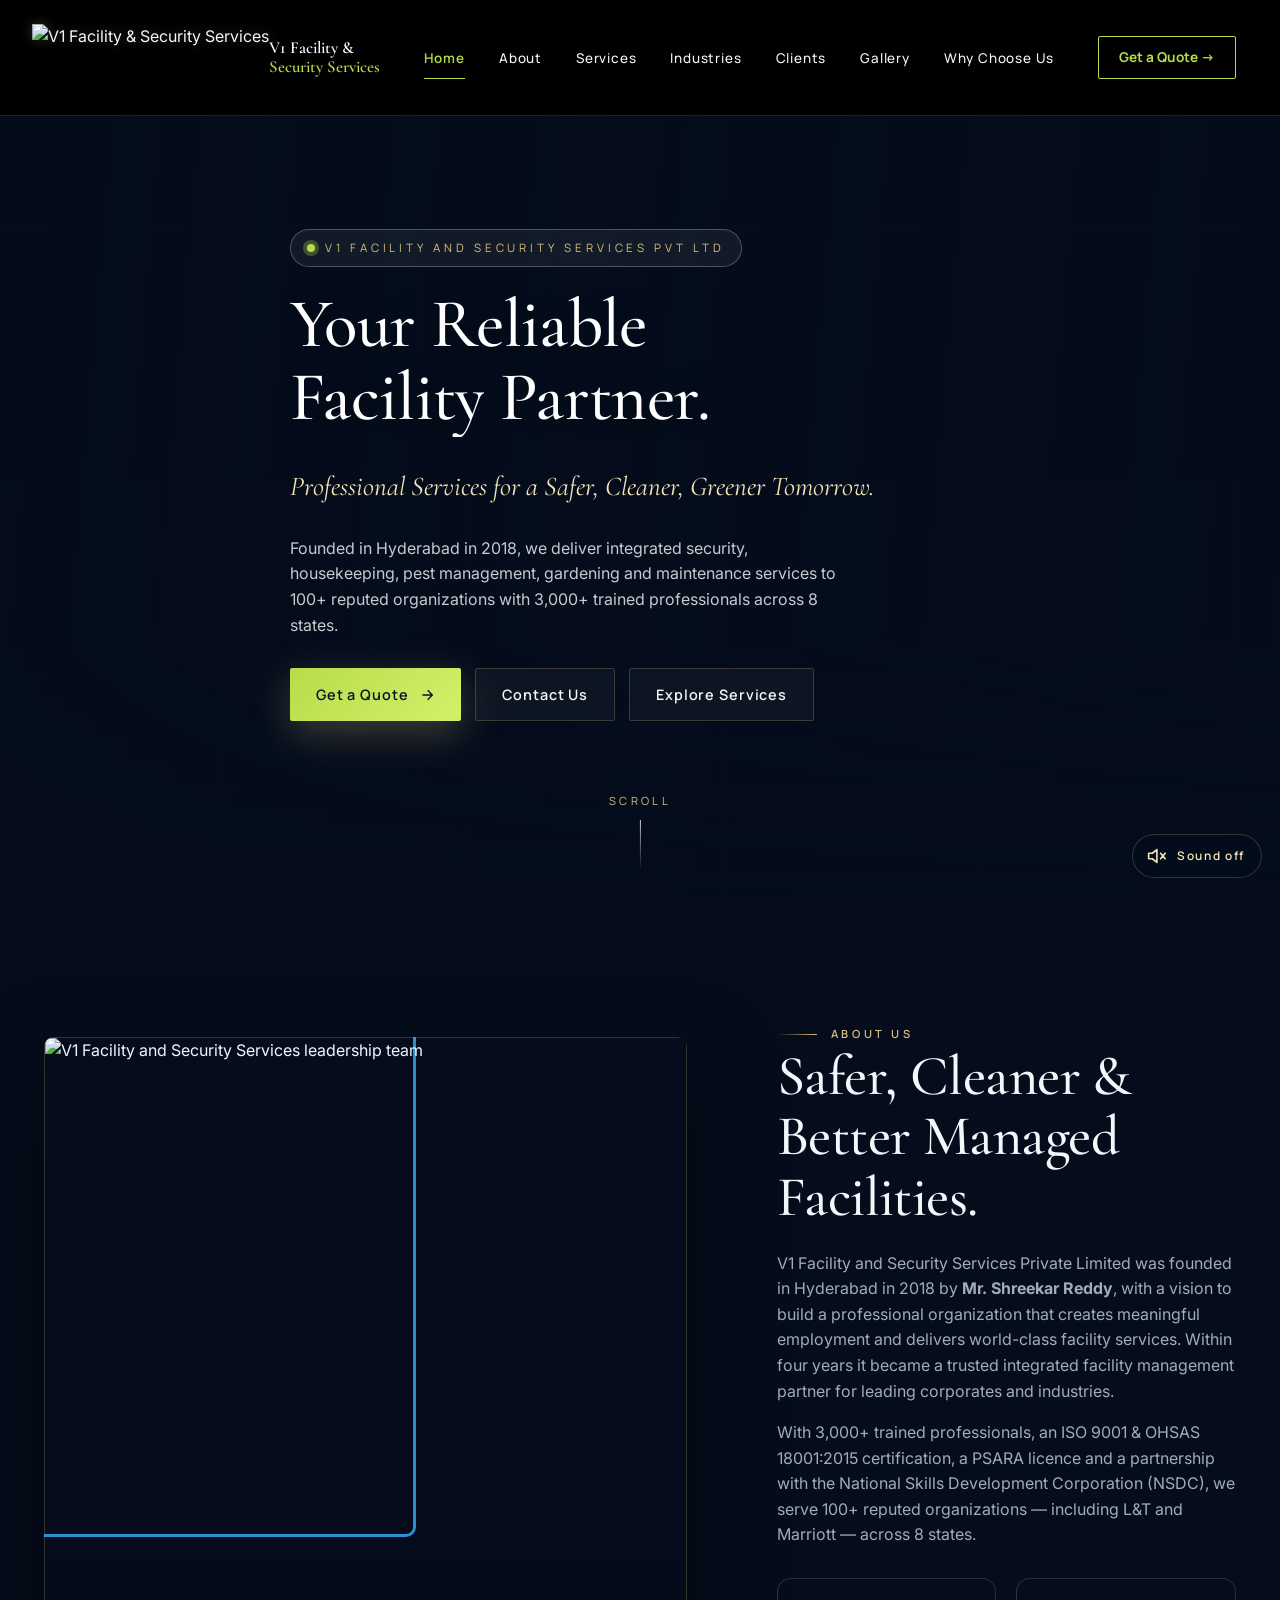
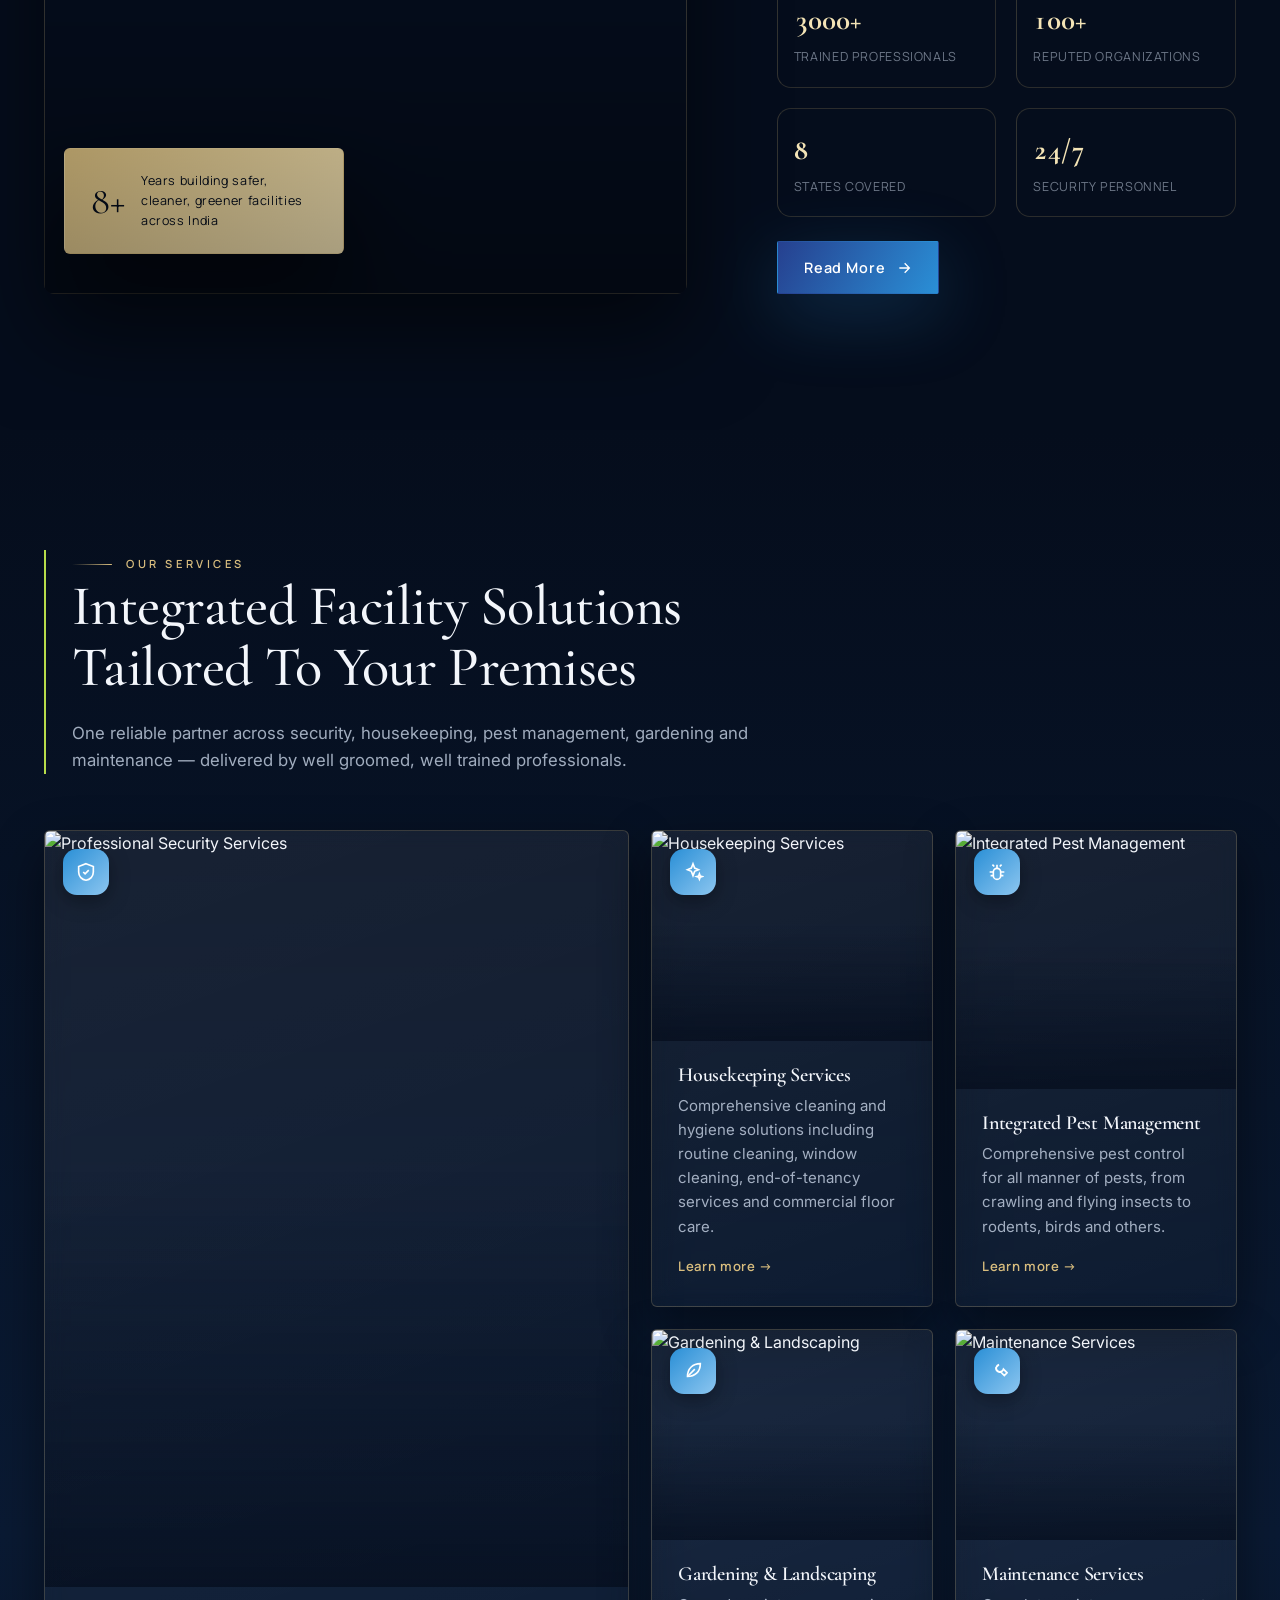
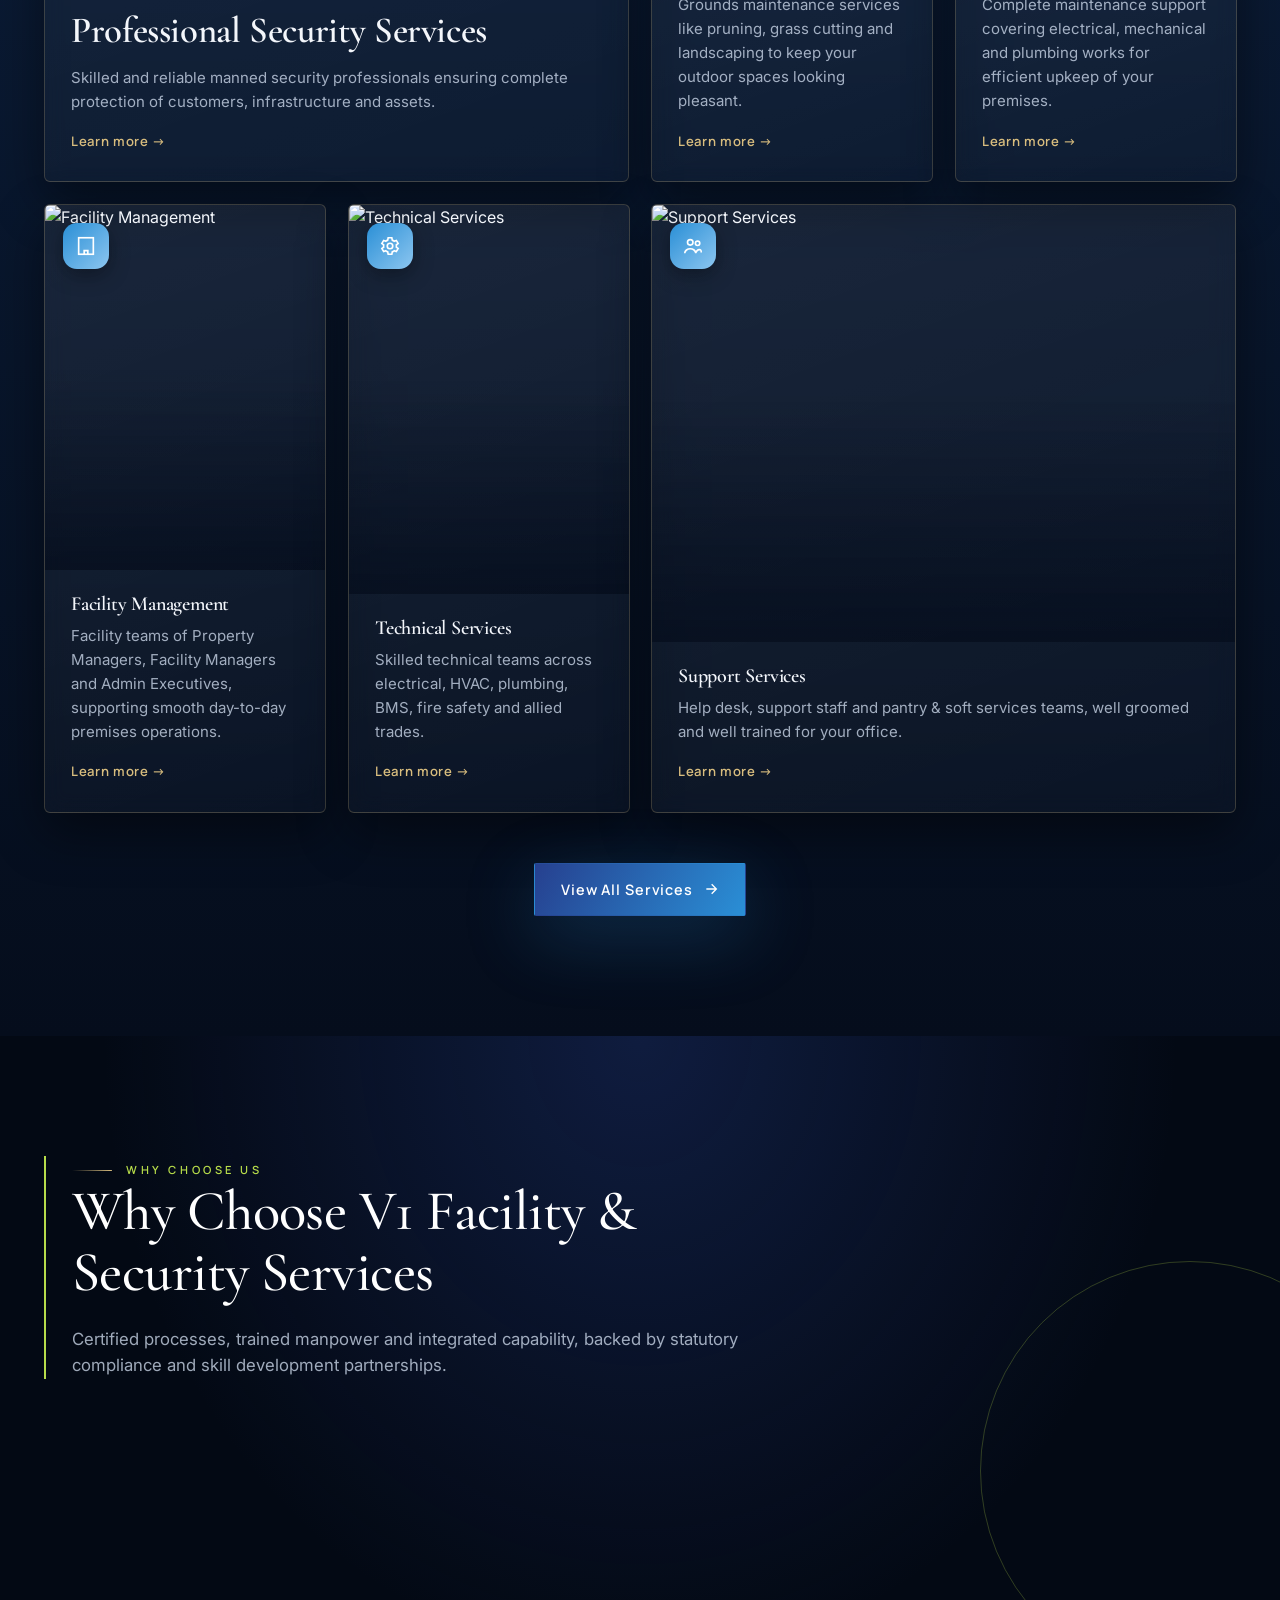
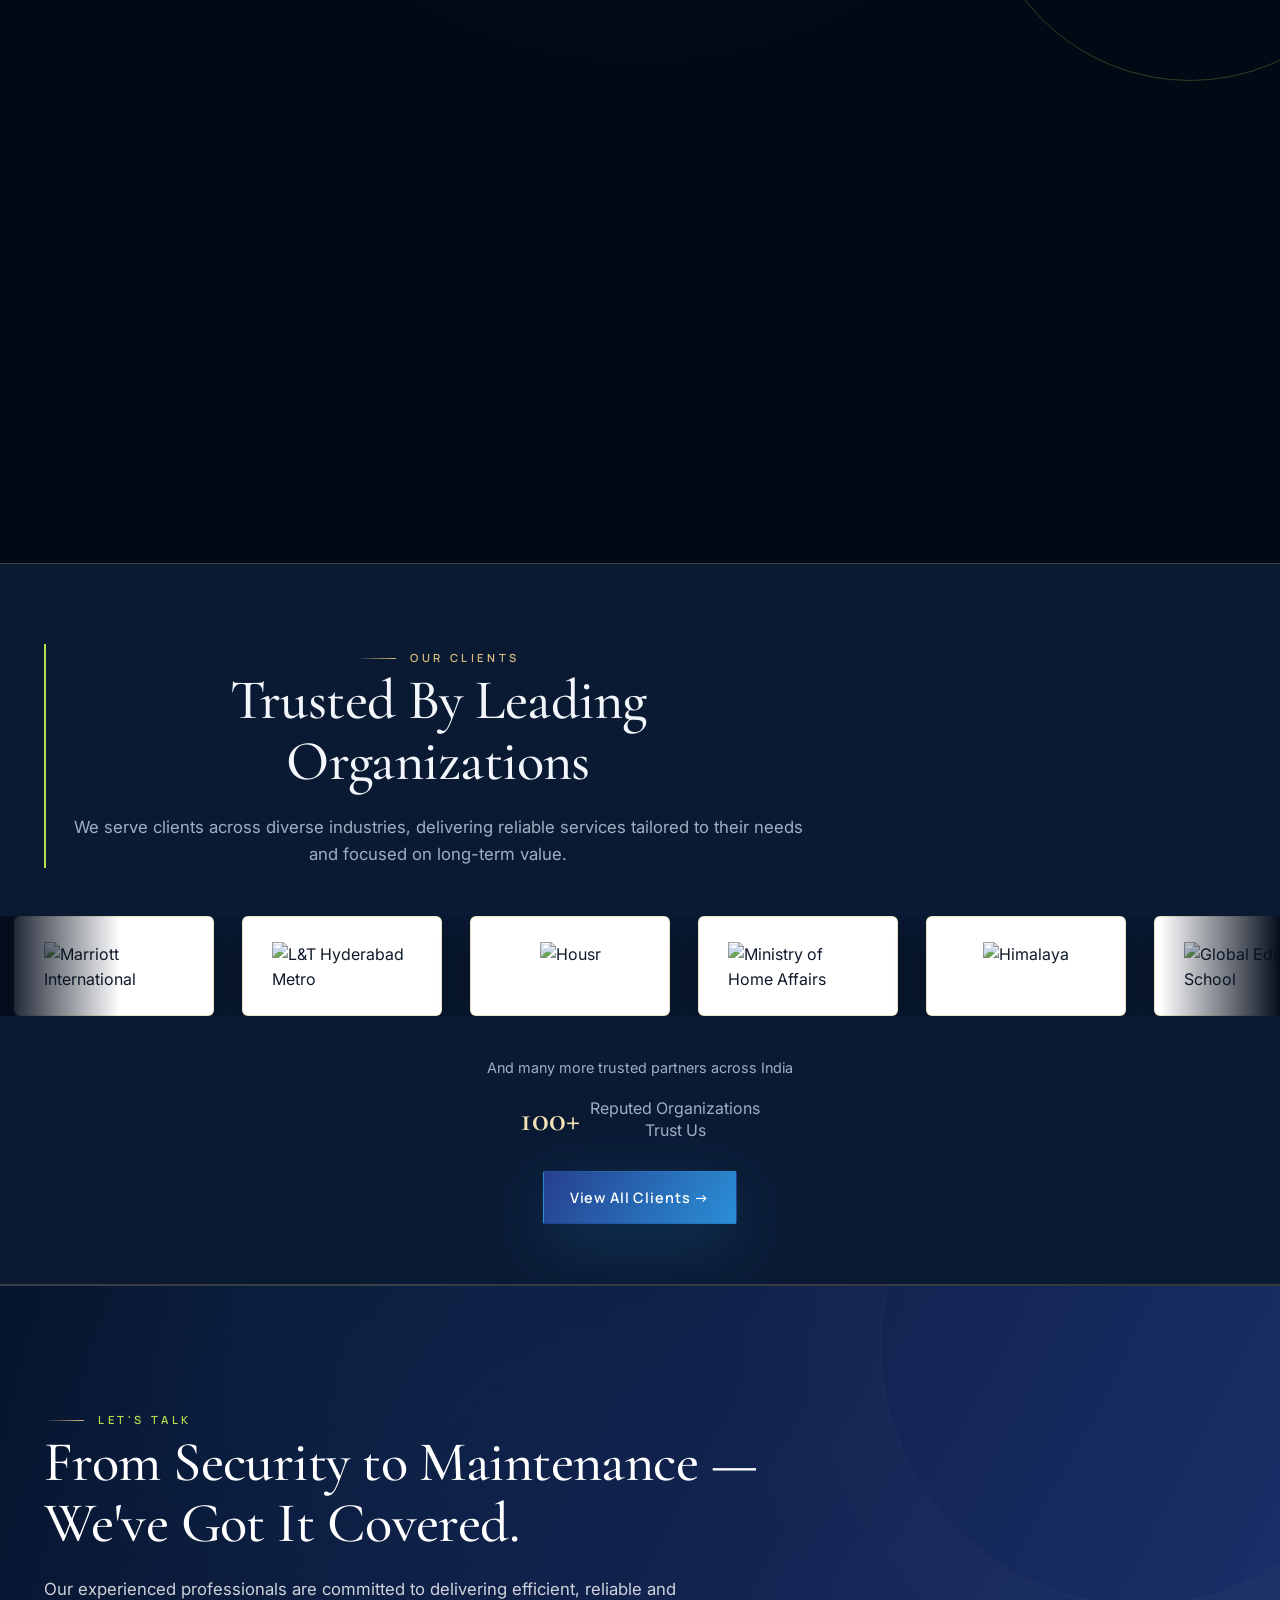
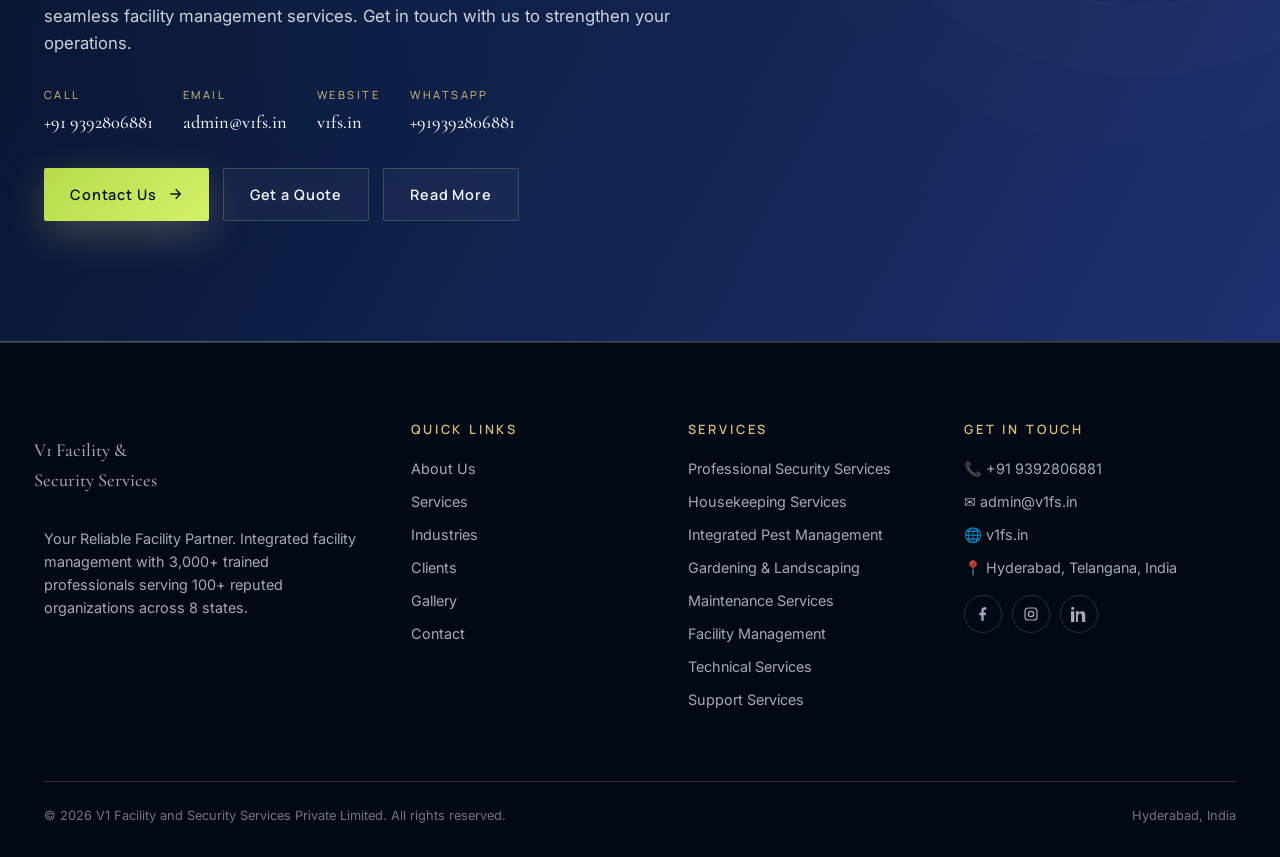
==== index.html @ d5bc493b "First commit" ====
<!DOCTYPE html>
<html lang="en">
<head>
<meta charset="UTF-8" />
<meta name="viewport" content="width=device-width, initial-scale=1" />
<title>V1 Facility and Security Services Pvt Ltd — Your Reliable Facility Partner</title>
<meta name="description" content="Integrated security, housekeeping, pest management, gardening and maintenance services. PSARA licensed, ISO 9001 certified. 3,000+ trained professionals, 100+ reputed organizations across 8 states." />
<link rel="icon" href="https://res.cloudinary.com/dsn3p1co7/image/upload/v1792944021/v1_logo_vxsyja.png" />
<link rel="preconnect" href="https://fonts.googleapis.com" />
<link rel="preconnect" href="https://fonts.gstatic.com" crossorigin />
<link href="https://fonts.googleapis.com/css2?family=Cormorant+Garamond:ital,wght@0,400;0,500;0,600;1,400;1,500&family=Inter:wght@300;400;500;600;700&family=Manrope:wght@400;500;600&display=swap" rel="stylesheet" />
<link rel="stylesheet" href="style.css" />
</head>
<body data-page="home">

<div class="loader"><div class="ring"></div></div>

<div id="nav-mount"></div>

<!-- ====================== HERO ====================== -->
<section class="hero">
  <div class="hero__media">
  <img 
    src="https://res.cloudinary.com/dsn3p1co7/image/upload/v1792941999/2acad3e4-0859-41d0-b122-319763dac97c_et6v8o.png" 
    alt="V1 Facility and Security Services — professional security, housekeeping and maintenance teams"
    class="hero-bg-image"
  />
</div>
  <div class="container hero__content">
    <span class="hero__eyebrow reveal">V1 Facility and Security Services Pvt Ltd</span>
    <h1 class="reveal" data-delay="1">Your Reliable<br/>Facility Partner.</h1>
    <p class="hero__sub reveal" data-delay="2">Professional Services for a Safer, Cleaner, Greener Tomorrow.</p>
    <p class="hero__desc reveal" data-delay="3">Founded in Hyderabad in 2018, we deliver integrated security, housekeeping, pest management, gardening and maintenance services to 100+ reputed organizations with 3,000+ trained professionals across 8 states.</p>
    <div class="hero__cta reveal" data-delay="4">
      <a href="contact-us.html" class="btn btn--primary">Get a Quote <svg viewBox="0 0 24 24" fill="none" stroke="currentColor" stroke-width="2"><path d="M5 12h14M13 5l7 7-7 7"/></svg></a>
      <a href="contact-us.html" class="btn btn--ghost">Contact Us</a>
      <a href="services.html" class="btn btn--ghost">Explore Services</a>
    </div>
  </div>
  <div class="hero__scroll">Scroll</div>
</section>

<!-- ====================== ABOUT PREVIEW ====================== -->
<section class="section">
  <div class="container split">
    <div class="split__media reveal-left">
      <img src="https://res.cloudinary.com/dsn3p1co7/image/upload/v1793263447/Glossy_Facility_Services_Shield_Emblem_jjakxn.png" alt="V1 Facility and Security Services leadership team" />
      <div class="split__badge">
        <div class="num">8+</div>
        <div class="lbl">Years building safer, cleaner, greener facilities across India</div>
      </div>
    </div>
    <div class="reveal-right">
      <span class="eyebrow">About Us</span>
      <h2>Safer, Cleaner &amp; Better Managed Facilities.</h2>
      <p>V1 Facility and Security Services Private Limited was founded in Hyderabad in 2018 by <strong>Mr. Shreekar Reddy</strong>, with a vision to build a professional organization that creates meaningful employment and delivers world-class facility services. Within four years it became a trusted integrated facility management partner for leading corporates and industries.</p>
      <p>With 3,000+ trained professionals, an ISO 9001 &amp; OHSAS 18001:2015 certification, a PSARA licence and a partnership with the National Skills Development Corporation (NSDC), we serve 100+ reputed organizations — including L&amp;T and Marriott — across 8 states.</p>
      <div class="mini-stats">
        <div><strong>3000+</strong><span>Trained Professionals</span></div>
        <div><strong>100+</strong><span>Reputed Organizations</span></div>
        <div><strong>8</strong><span>States Covered</span></div>
        <div><strong>24/7</strong><span>Security Personnel</span></div>
      </div>
      <p style="margin-top:24px"><a href="about-us.html" class="btn btn--dark">Read More <svg viewBox="0 0 24 24" fill="none" stroke="currentColor" stroke-width="2"><path d="M5 12h14M13 5l7 7-7 7"/></svg></a></p>
    </div>
  </div>
</section>

<!-- ====================== SERVICES PREVIEW ====================== -->
<section class="section section--soft">
  <div class="container">
    <div class="section__head reveal">
      <span class="eyebrow">Our Services</span>
      <h2>Integrated Facility Solutions Tailored To Your Premises</h2>
      <p>One reliable partner across security, housekeeping, pest management, gardening and maintenance — delivered by well groomed, well trained professionals.</p>
    </div>
    <div class="grid grid--4" id="services-grid"></div>
    <div style="text-align:center; margin-top:50px">
      <a href="services.html" class="btn btn--dark">View All Services <svg viewBox="0 0 24 24" fill="none" stroke="currentColor" stroke-width="2"><path d="M5 12h14M13 5l7 7-7 7"/></svg></a>
    </div>
  </div>
</section>

<!-- ====================== WHY CHOOSE US ====================== -->
<section class="section section--dark">
  <div class="container">
    <div class="section__head reveal">
      <span class="eyebrow">Why Choose Us</span>
      <h2>Why Choose V1 Facility &amp; Security Services</h2>
      <p>Certified processes, trained manpower and integrated capability, backed by statutory compliance and skill development partnerships.</p>
    </div>
    <div class="grid grid--4" id="why-grid"></div>
  </div>
</section>


<!-- ====================== CLIENTS MARQUEE — LOGO FLOW ====================== -->
<section class="logo-marquee-section">
  <div class="container">
    <div class="section__head reveal">
      <span class="eyebrow">Our Clients</span>
      <h2>Trusted By Leading Organizations</h2>
      <p>We serve clients across diverse industries, delivering reliable services tailored to their needs and focused on long-term value.</p>
    </div>
  </div>

  <!-- Row 1: Logo cards -->
  <div class="logo-track-wrap" style="margin-bottom:0;">
    <div class="logo-track" id="logo-row-1"></div>
  </div>

  

  <div class="container">
    <div class="client-count-badge reveal" style="flex-direction:column; gap:4px; margin-top:40px;">
      <p style="font-size:0.9rem; color:#999; margin:0;">And many more trusted partners across India</p>
      <div style="display:flex; align-items:center; gap:10px; justify-content:center; margin-top:8px;">
        <span class="num" style="font-family:var(--serif); font-size:2.2rem; font-weight:600; color:var(--ink);">100+</span>
        <p style="font-size:1rem; color:#555; margin:0; line-height:1.4;">Reputed Organizations<br/>Trust Us</p>
      </div>
      <a href="clients.html" class="btn btn--dark" style="margin-top:20px;">View All Clients →</a>
    </div>
  </div>
</section>

<!-- ====================== BLOG PREVIEW ====================== -->


<!-- ====================== CONTACT BAND ====================== -->
<section class="cta-band">
  <div class="container">
    <span class="eyebrow reveal">Let's Talk</span>
    <h2 class="reveal">From Security to Maintenance — We've Got It Covered.</h2>
    <p class="reveal">Our experienced professionals are committed to delivering efficient, reliable and seamless facility management services. Get in touch with us to strengthen your operations.</p>
    <div class="cta-info reveal">
      <div><span>Call</span><strong id="cta_phone"></strong></div>
      <div><span>Email</span><strong id="cta_email"></strong></div>
      <div><span>Website</span><strong id="cta_web"></strong></div>
      <div><span>WhatsApp</span><strong id="cta_wa"></strong></div>
    </div>
    <div class="hero__cta reveal">
      <a href="contact-us.html" class="btn btn--primary">Contact Us <svg viewBox="0 0 24 24" fill="none" stroke="currentColor" stroke-width="2"><path d="M5 12h14M13 5l7 7-7 7"/></svg></a>
      <a href="contact-us.html" class="btn btn--ghost">Get a Quote</a>
      <a href="about-us.html" class="btn btn--ghost">Read More</a>
    </div>
  </div>
</section>

<!-- ====================== FOOTER ====================== -->
<div id="footer-mount"></div>


<button class="to-top" aria-label="Back to top">
  <svg viewBox="0 0 24 24" fill="none" stroke="currentColor" stroke-width="2"><path d="M12 19V5M5 12l7-7 7 7"/></svg>
</button>

<script src="data.js"></script>
<script src="partials.js"></script>
<script src="script.js"></script>
</body>
</html>
---- style.css ----
/* =============================================================
   V1 FACILITY AND SECURITY SERVICES — Premium Stylesheet
   ============================================================= */

:root{
  --bg:           #ffffff;
  --bg-soft:      #f3f8fc;
  --bg-dark:      #071a33;
  --ink:          #0b1b33;
  --ink-soft:     #45566f;
  --muted:        #7d8ca3;
  --line:         #dfe9f2;
  --silver:       #c9d2e0;
  --blue:         #2a8fd6;
  --blue-soft:    #e6f3fb;
  --blue-deep:    #26408f;
  --accent:       #b7dc4a;
  --white:        #ffffff;
  --black:        #04101f;
  --shadow-sm:    0 4px 14px rgba(11,27,51,.06);
  --shadow-md:    0 14px 40px rgba(11,27,51,.10);
  --shadow-lg:    0 30px 80px rgba(11,27,51,.18);
  --radius:       18px;
  --radius-sm:    12px;
  --radius-lg:    28px;
  --container:    1240px;
  --serif:        "Cormorant Garamond", "Playfair Display", Georgia, serif;
  --sans:         "Inter", "Helvetica Neue", Arial, sans-serif;
  --ui:           "Manrope", "Inter", "Helvetica Neue", Arial, sans-serif;
  --lime-deep:    #86ab1c;
  --ease:         cubic-bezier(.2,.7,.2,1);
}

*,*::before,*::after{ box-sizing:border-box; }
html{ scroll-behavior:smooth; -webkit-text-size-adjust:100%; }
body{
  margin:0; background:var(--bg); color:var(--ink);
  font-family:var(--sans); font-size:16px; line-height:1.6;
  -webkit-font-smoothing:antialiased; overflow-x:hidden;
}
img{ max-width:100%; display:block; }
a{ color:inherit; text-decoration:none; }
button{ font-family:inherit; cursor:pointer; }

h1,h2,h3,h4{ font-family:var(--serif); font-weight:500; letter-spacing:-.02em; color:var(--ink); margin:0 0 .4em; line-height:1.1; }
h1{ font-size:clamp(2.4rem, 5.5vw, 4.6rem); }
h2{ font-size:clamp(1.9rem, 3.6vw, 3rem); }
h3{ font-size:clamp(1.2rem, 1.8vw, 1.5rem); }
p{ margin:0 0 1em; color:var(--ink-soft); }
.container{ width:100%; max-width:var(--container); margin:0 auto; padding:0 24px; }

.eyebrow{
  display:inline-block; font-size:.72rem; font-weight:600;
  letter-spacing:.28em; text-transform:uppercase;
  color:var(--blue-deep); padding:.45rem .9rem;
  background:var(--blue-soft); border-radius:999px;
}

/* ===== Loader ===== */
.loader{
  position:fixed; inset:0; background:var(--bg-dark);
  display:flex; align-items:center; justify-content:center;
  z-index:9999; transition:opacity .6s ease, visibility .6s ease;
}
.loader.is-hidden{ opacity:0; visibility:hidden; }
.loader .ring{
  width:54px; height:54px; border:2px solid rgba(255,255,255,.15);
  border-top-color:var(--accent); border-radius:50%;
  animation:spin 1s linear infinite;
}
@keyframes spin{ to{ transform:rotate(360deg); } }

/* ===== Navbar ===== */
/* ===== Navbar ===== */
.nav{
  position:fixed;
  top:0;
  left:0;
  right:0;
  z-index:80;
  transition:background .35s var(--ease), box-shadow .35s var(--ease), padding .35s var(--ease);
  padding:18px 0;
}

.nav__inner{
  display:flex;
  align-items:center;
  justify-content:space-between;
  gap:24px;
}

.nav__logo{
  display:flex;
  align-items:center;
  gap:12px;
}

.nav__logo img{
  height:85px;
  width:auto;
  filter:drop-shadow(0 4px 14px rgba(0,0,0,.25));
}

.nav__logo span{
  font-family:var(--serif);
  font-size:1.05rem;
  font-weight:500;
  line-height:1.1;
  color:var(--white);
  transition:color .3s;
}

.nav__logo small{
  display:block;
  font-family:var(--serif);
  font-size:1.05rem;
  font-weight:500;
  line-height:1.1;
  color:#000;
  margin-top:0;
  letter-spacing:0;
  text-transform:none;
  transition:color .3s;
}
.nav__links{
  display:flex;
  gap:34px;
  list-style:none;
  margin:0;
  padding:0;
}


.nav__links a{ font-size:.92rem; font-weight:500; color:rgba(255,255,255,.9); position:relative; padding:6px 0; transition:color .3s; }
.nav__links a::after{ content:""; position:absolute; left:0; right:0; bottom:-2px; height:1px; background:currentColor; transform:scaleX(0); transform-origin:right; transition:transform .35s var(--ease); }
.nav__links a:hover::after, .nav__links a.is-active::after{ transform:scaleX(1); transform-origin:left; }
.nav__cta{ display:inline-flex; align-items:center; gap:8px; padding:10px 20px; border-radius:999px; background:var(--white); color:var(--ink); font-weight:600; font-size:.85rem; transition:transform .3s var(--ease), box-shadow .3s var(--ease); }
.nav__cta:hover{ transform:translateY(-2px); box-shadow:var(--shadow-md); }
.nav__burger{ display:none; width:42px; height:42px; border:1px solid rgba(255,255,255,.3); border-radius:10px; background:transparent; align-items:center; justify-content:center; }
.nav__burger span{ display:block; width:18px; height:1.5px; background:#fff; position:relative; }
.nav__burger span::before,.nav__burger span::after{ content:""; position:absolute; left:0; right:0; height:1.5px; background:#fff; }
.nav__burger span::before{ top:-6px; } .nav__burger span::after{ top:6px; }

.nav.is-solid{ background:rgba(255,255,255,.85); backdrop-filter:saturate(180%) blur(18px); box-shadow:0 1px 0 var(--line); padding:12px 0; }
.nav.is-solid .nav__logo span,
.nav.is-solid .nav__links a{ color:var(--ink); }
.nav.is-solid .nav__logo small{
  color:#000;
}
.nav.is-solid .nav__cta{ background:var(--ink); color:var(--white); }
.nav.is-solid .nav__burger{ border-color:var(--line); }
.nav.is-solid .nav__burger span,
.nav.is-solid .nav__burger span::before,
.nav.is-solid .nav__burger span::after{ background:var(--ink); }
/* Force solid look on inner pages */
.nav--inner{ background:rgba(255,255,255,.92); backdrop-filter:saturate(180%) blur(18px); box-shadow:0 1px 0 var(--line); padding:14px 0; }
.nav--inner .nav__logo span{ color:var(--ink); }
.nav--inner .nav__logo small{
  color:#000;
}
.nav--inner .nav__links a{ color:var(--ink); }
.nav--inner .nav__cta{ background:var(--ink); color:var(--white); }

/* ===== Hero ===== */
.hero{ position:relative; min-height:100vh; color:#fff; overflow:hidden; display:flex; align-items:center; }
.hero__media{ position:absolute; inset:0; z-index:0; }
.hero__media video,.hero__media img{ width:100%; height:100%; object-fit:cover; }
.hero__media::after{
  content:"";
  position:absolute;
  inset:0;
  background:
    linear-gradient(
      180deg,
      rgba(4,16,36,.45) 0%,
      rgba(4,16,36,.25) 35%,
      rgba(4,16,36,.75) 100%
    );
}
.hero__content{ position:relative; z-index:2; padding:160px 0 120px; max-width:920px; }
.hero__eyebrow{ display:inline-flex; align-items:center; gap:10px; padding:.55rem 1rem; border:1px solid rgba(255,255,255,.25); border-radius:999px; font-size:.7rem; letter-spacing:.28em; text-transform:uppercase; backdrop-filter:blur(6px); background:rgba(255,255,255,.06); }
.hero__eyebrow::before{ content:""; width:8px; height:8px; border-radius:50%; background:var(--accent); box-shadow:0 0 0 4px rgba(183,220,74,.28); }
.hero h1{ color:#fff; margin-top:24px; font-size:clamp(2.6rem, 6vw, 5.2rem); }
.hero__sub{ font-family:var(--serif); font-style:italic; font-size:clamp(1.05rem,1.6vw,1.35rem); color:rgba(255,255,255,.85); max-width:680px; }
.hero__desc{ max-width:620px; color:rgba(255,255,255,.78); }
.hero__cta{ display:flex; gap:14px; flex-wrap:wrap; margin-top:30px; }
.hero__scroll{ position:absolute; left:50%; bottom:30px; transform:translateX(-50%); z-index:3; color:rgba(255,255,255,.75); font-size:.7rem; letter-spacing:.3em; text-transform:uppercase; display:flex; flex-direction:column; align-items:center; gap:10px; }
.hero__scroll::after{ content:""; width:1px; height:50px; background:linear-gradient(180deg, rgba(255,255,255,.8), transparent); animation:scrollDown 2s var(--ease) infinite; }
@keyframes scrollDown{ 0%{ transform:scaleY(0); transform-origin:top;} 50%{ transform:scaleY(1); transform-origin:top;} 51%{ transform-origin:bottom;} 100%{ transform:scaleY(0); transform-origin:bottom;} }

/* ===== Buttons ===== */
.btn{ display:inline-flex; align-items:center; gap:10px; padding:14px 26px; border-radius:999px; font-weight:600; font-size:.9rem; border:1px solid transparent; transition:transform .3s var(--ease), background .3s, color .3s, box-shadow .3s; }
.btn svg{ width:16px; height:16px; transition:transform .3s var(--ease); }
.btn:hover svg{ transform:translateX(4px); }
.btn--primary{ background:var(--white); color:var(--ink); }
.btn--primary:hover{ transform:translateY(-2px); box-shadow:var(--shadow-md); }
.btn--ghost{ background:rgba(255,255,255,.08); border-color:rgba(255,255,255,.4); color:#fff; backdrop-filter:blur(8px); }
.btn--ghost:hover{ background:rgba(255,255,255,.18); transform:translateY(-2px); }
.btn--dark{ background:var(--ink); color:var(--white); }
.btn--dark:hover{ background:var(--blue-deep); transform:translateY(-2px); }
.btn--outline{ border-color:var(--ink); color:var(--ink); }
.btn--outline:hover{ background:var(--ink); color:var(--white); }

/* ===== Section base ===== */
section{ position:relative; }
.section{ padding:120px 0; }
.section--tight{ padding:90px 0; }
.section--dark{ background:var(--bg-dark); color:rgba(255,255,255,.85); }
.section--dark h2,.section--dark h3{ color:#fff; }
.section--dark .eyebrow{ background:rgba(255,255,255,.08); color:var(--accent); }
.section--soft{ background:var(--bg-soft); }
.section__head{ max-width:760px; margin:0 auto 60px; text-align:center; }
.section__head--left{ text-align:left; margin-left:0; }
.section__head p{ font-size:1.05rem; }

/* ===== About preview (split) ===== */
.split{ display:grid; grid-template-columns:1fr 1.05fr; gap:80px; align-items:center; }
.split__media{ position:relative; aspect-ratio:4/5; border-radius:var(--radius-lg); overflow:hidden; box-shadow:var(--shadow-lg); }
.split__media img{ width:100%; height:100%; object-fit:cover; transition:transform 1.4s var(--ease); }
.split__media:hover img{ transform:scale(1.05); }
.split__media::after{ content:""; position:absolute; inset:0; background:linear-gradient(180deg, transparent 60%, rgba(0,0,0,.35)); }
.split__badge{
  position:absolute; left: 20px; bottom:40px; background:#fff; padding:22px 26px; border-radius:18px;
  box-shadow:var(--shadow-lg); display:flex; align-items:center; gap:16px; max-width:280px;
}
.split__badge .num{ font-family:var(--serif); font-size:2.4rem; color:var(--blue-deep); line-height:1; }
.split__badge .lbl{ font-size:.78rem; color:var(--ink-soft); letter-spacing:.05em; }
.mini-stats{ display:grid; grid-template-columns:repeat(2,1fr); gap:20px; margin-top:30px; }
.mini-stats div{ padding:18px 20px; border:1px solid var(--line); border-radius:14px; }
.mini-stats strong{ display:block; font-family:var(--serif); font-size:1.8rem; color:var(--blue-deep); }
.mini-stats span{ font-size:.78rem; letter-spacing:.05em; color:var(--muted); text-transform:uppercase; }

/* ===== Service cards ===== */
.grid{ display:grid; gap:28px; }
.grid--4{ grid-template-columns:repeat(4,1fr); }
.grid--3{ grid-template-columns:repeat(3,1fr); }
.grid--2{ grid-template-columns:repeat(2,1fr); }

.svc-card{
  position:relative; border-radius:var(--radius); overflow:hidden; background:#fff;
  border:1px solid var(--line); transition:transform .5s var(--ease), box-shadow .5s var(--ease);
}
.svc-card__img{ position:relative; aspect-ratio:4/3; overflow:hidden; }
.svc-card__img img{ width:100%; height:100%; object-fit:cover; transition:transform 1s var(--ease); }
.svc-card:hover .svc-card__img img{ transform:scale(1.08); }
.svc-card__img::after{ content:""; position:absolute; inset:0; background:linear-gradient(180deg, transparent 50%, rgba(5,8,16,.7)); }
.svc-card__icon{
  position:absolute; top:18px; left:18px; width:46px; height:46px; border-radius:14px;
  background:rgba(255,255,255,.92); backdrop-filter:blur(6px); display:flex; align-items:center; justify-content:center;
  color:var(--blue-deep); box-shadow:var(--shadow-sm);
}
.svc-card__icon svg{ width:22px; height:22px; }
.svc-card__body{ padding:24px 26px 28px; }
.svc-card h3{ font-size:1.25rem; margin-bottom:.4em; }
.svc-card p{ font-size:.94rem; color:var(--ink-soft); margin:0 0 14px; }
.svc-card .arrow{ display:inline-flex; align-items:center; gap:8px; font-size:.82rem; font-weight:600; letter-spacing:.05em; color:var(--blue-deep); }
.svc-card:hover{ transform:translateY(-6px); box-shadow:var(--shadow-lg); }

/* ===== Why choose (glass cards on dark) ===== */
.wc-card{
  padding:30px 28px; border-radius:20px;
  background:linear-gradient(160deg, rgba(255,255,255,.08), rgba(255,255,255,.02));
  border:1px solid rgba(255,255,255,.10); backdrop-filter:blur(10px);
  transition:transform .4s var(--ease), background .4s;
}
.wc-card:hover{ transform:translateY(-6px); background:linear-gradient(160deg, rgba(255,255,255,.12), rgba(255,255,255,.04)); }
.wc-card .num{ font-family:var(--serif); font-size:2.6rem; color:#fff; line-height:1; }
.wc-card h3{ font-size:1.05rem; margin:14px 0 8px; color:#fff; font-family:var(--sans); font-weight:600; letter-spacing:-.01em; }
.wc-card p{ color:rgba(255,255,255,.65); font-size:.9rem; margin:0; }

/* ===== Clients marquee ===== */
.marquee{ overflow:hidden; mask-image:linear-gradient(90deg, transparent, #000 8%, #000 92%, transparent); }
.marquee__track{ display:flex; gap:80px; width:max-content; animation:marquee 45s linear infinite; }
.marquee__item{
  font-family:var(--serif); font-size:1.5rem; color:var(--ink); white-space:nowrap; padding:18px 30px;
  border:1px solid var(--line); border-radius:14px; background:#fff; opacity:.55; transition:opacity .4s, color .4s, border-color .4s;
}
.marquee__item:hover{ opacity:1; color:var(--blue-deep); border-color:var(--blue); }
@keyframes marquee{ to{ transform:translateX(-50%); } }
.marquee + .marquee{ margin-top:24px; }
.marquee--reverse .marquee__track{ animation-direction:reverse; animation-duration:55s; }

/* ===== Blog cards ===== */
.blog-card{ background:#fff; border:1px solid var(--line); border-radius:var(--radius); overflow:hidden; transition:transform .5s var(--ease), box-shadow .5s var(--ease); }
.blog-card__img{ aspect-ratio:16/10; overflow:hidden; }
.blog-card__img img{ width:100%; height:100%; object-fit:cover; transition:transform 1s var(--ease); }
.blog-card:hover{ transform:translateY(-6px); box-shadow:var(--shadow-lg); }
.blog-card:hover .blog-card__img img{ transform:scale(1.08); }
.blog-card__body{ padding:26px; }
.blog-card .date{ font-size:.72rem; letter-spacing:.2em; text-transform:uppercase; color:var(--muted); }
.blog-card h3{ font-size:1.2rem; margin:10px 0 10px; }
.blog-card .arrow{ color:var(--blue-deep); font-weight:600; font-size:.82rem; letter-spacing:.05em; }

/* ===== Contact preview ===== */
.cta-band{
  position:relative; overflow:hidden; border-radius:0;
  background:url("https://images.unsplash.com/photo-1497366811353-6870744d04b2?auto=format&fit=crop&w=2000&q=80") center/cover no-repeat;
  color:#fff;
}
.cta-band::after{ content:""; position:absolute; inset:0; background:linear-gradient(120deg, rgba(4,16,36,.88), rgba(38,64,143,.72)); }
.cta-band .container{ position:relative; z-index:2; padding:120px 24px; }
.cta-band h2{ color:#fff; max-width:780px; }
.cta-band p{ color:rgba(255,255,255,.8); max-width:680px; font-size:1.05rem; }
.cta-info{ display:flex; flex-wrap:wrap; gap:30px; margin:30px 0; }
.cta-info div{ display:flex; flex-direction:column; gap:4px; }
.cta-info span{ font-size:.7rem; letter-spacing:.22em; text-transform:uppercase; color:rgba(255,255,255,.6); }
.cta-info strong{ font-family:var(--serif); font-weight:500; font-size:1.15rem; color:#fff; }

/* ===== Footer ===== */
.footer{ background:#05142a; color:rgba(255,255,255,.7); padding:80px 0 30px; }
.footer h4{ color:#fff; font-family:var(--sans); font-size:.85rem; letter-spacing:.22em; text-transform:uppercase; margin-bottom:20px; font-weight:600; }
.footer__grid{ display:grid; grid-template-columns:1.4fr 1fr 1fr 1.2fr; gap:50px; }
.footer p,.footer li,.footer a{ font-size:.9rem; color:rgba(255,255,255,.6); }
.footer ul{ list-style:none; padding:0; margin:0; }
.footer li{ margin-bottom:10px; }
.footer a:hover{ color:#fff; }
.footer__brand{ display:flex; gap:14px; align-items:center; margin-bottom:18px; }
.footer__brand img{
    height:85px;
    width:auto;
}
.footer__brand strong{ font-family:var(--serif); font-size:1.15rem; color:#fff; font-weight:500; }
.newsletter{ display:flex; gap:8px; margin-top:12px; }
.newsletter input{ flex:1; padding:12px 14px; border-radius:10px; border:1px solid rgba(255,255,255,.12); background:rgba(255,255,255,.04); color:#fff; font-family:inherit; }
.newsletter button{ padding:12px 18px; border-radius:10px; border:0; background:#fff; color:var(--ink); font-weight:600; }
.footer__bottom{ margin-top:60px; padding-top:24px; border-top:1px solid rgba(255,255,255,.08); display:flex; justify-content:space-between; flex-wrap:wrap; gap:16px; font-size:.8rem; }
.socials{ display:flex; gap:10px; margin-top:14px; }
.socials a{ width:38px; height:38px; border-radius:50%; border:1px solid rgba(255,255,255,.15); display:inline-flex; align-items:center; justify-content:center; transition:background .3s, border-color .3s; }
.socials a:hover{ background:#fff; color:var(--ink); border-color:#fff; }
.socials svg{ width:16px; height:16px; }
.to-top{
  position:fixed; right:24px; bottom:24px; width:48px; height:48px; border-radius:50%;
  background:var(--ink); color:#fff; border:0; display:flex; align-items:center; justify-content:center;
  box-shadow:var(--shadow-md); opacity:0; transform:translateY(16px); transition:.3s; z-index:60;
}
.to-top.is-visible{ opacity:1; transform:translateY(0); }
.to-top svg{ width:18px; height:18px; }

.wa-fab{
  position:fixed; left:24px; bottom:24px; width:56px; height:56px; border-radius:50%;
  background:#25D366; color:#fff; display:flex; align-items:center; justify-content:center;
  box-shadow:var(--shadow-md); z-index:60; transition:transform .3s;
}
.wa-fab:hover{ transform:scale(1.08); }
.wa-fab svg{ width:26px; height:26px; }

/* ===== Inner page hero ===== */
.page-hero{
  position:relative; padding:170px 0 90px; color:#fff; overflow:hidden;
  background:linear-gradient(120deg, #071a33 0%, #26408f 100%);
}
.page-hero::before{
  content:""; position:absolute; inset:0; opacity:.25;
  background:url("https://images.unsplash.com/photo-1497366754035-f200968a6e72?auto=format&fit=crop&w=2000&q=80") center/cover no-repeat;
  mix-blend-mode:luminosity;
}
.page-hero .container{ position:relative; z-index:2; }
.page-hero .crumbs{ font-size:.75rem; letter-spacing:.22em; text-transform:uppercase; color:rgba(255,255,255,.6); }
.page-hero h1{ color:#fff; margin:12px 0 14px; }
.page-hero p{ color:rgba(255,255,255,.78); max-width:680px; font-size:1.05rem; }

/* ===== About long ===== */
.values-grid{ display:grid; grid-template-columns:repeat(3,1fr); gap:24px; }
.value{ padding:30px; border:1px solid var(--line); border-radius:18px; background:#fff; transition:.4s; }
.value:hover{ transform:translateY(-4px); box-shadow:var(--shadow-md); border-color:transparent; }
.value h3{ font-family:var(--sans); font-size:1rem; font-weight:600; letter-spacing:.04em; text-transform:uppercase; color:var(--blue-deep); }
.value p{ margin:0; font-size:.95rem; }

.timeline{ position:relative; padding:20px 0; }
.timeline::before{ content:""; position:absolute; left:120px; top:0; bottom:0; width:1px; background:var(--line); }
.tl-item{ display:grid; grid-template-columns:140px 1fr; gap:30px; padding:18px 0; position:relative; }
.tl-item::before{ content:""; position:absolute; left:115px; top:24px; width:11px; height:11px; background:var(--blue); border-radius:50%; box-shadow:0 0 0 5px rgba(42,143,214,.18); }
.tl-item .yr{ font-family:var(--serif); font-size:1.6rem; color:var(--blue-deep); }
.tl-item p{ margin:0; padding-left:30px; }

.team-grid{
  display:grid;
  grid-template-columns:repeat(4,1fr);
  gap:22px;
  align-items:start;
}
.team-card{ background:#fff; border:1px solid var(--line); border-radius:var(--radius); overflow:hidden; transition:.4s; }
.team-card img{ aspect-ratio:4/5; width:100%; object-fit:cover; }
.team-card__body{ padding:22px 24px; }
.team-card h3{ font-size:1.15rem; margin-bottom:4px; }
.team-card .role{ font-size:.78rem; letter-spacing:.16em; text-transform:uppercase; color:var(--blue-deep); }
.team-card p{ font-size:.92rem; margin:12px 0 0; }
.team-card:hover{ transform:translateY(-6px); box-shadow:var(--shadow-md); }

/* ===== Industries cards ===== */
.ind-card{ position:relative; aspect-ratio:4/5; border-radius:var(--radius); overflow:hidden; }
.ind-card img{ width:100%; height:100%; object-fit:cover; transition:transform 1.1s var(--ease); }
.ind-card::after{ content:""; position:absolute; inset:0; background:linear-gradient(180deg, transparent 30%, rgba(5,8,16,.85)); }
.ind-card h3{ position:absolute; left:24px; right:24px; bottom:22px; color:#fff; font-size:1.2rem; margin:0; z-index:2; }
.ind-card:hover img{ transform:scale(1.08); }

/* ===== Clients page ===== */
.client-grid{ display:grid; grid-template-columns:repeat(4,1fr); gap:18px; }
.client-tile{ padding:34px 22px; border:1px solid var(--line); border-radius:14px; background:#fff; text-align:center; font-family:var(--serif); color:var(--ink); font-size:1.15rem; transition:.3s; }
.client-tile:hover{ transform:translateY(-4px); border-color:var(--blue); color:var(--blue-deep); box-shadow:var(--shadow-sm); }

/* ===== Gallery ===== */
.gal-filters{ display:flex; flex-wrap:wrap; gap:10px; justify-content:center; margin-bottom:36px; }
.gal-filters button{ padding:10px 20px; border-radius:999px; border:1px solid var(--line); background:#fff; font-size:.82rem; font-weight:500; color:var(--ink-soft); transition:.3s; }
.gal-filters button.is-active,.gal-filters button:hover{ background:var(--ink); color:#fff; border-color:var(--ink); }
.masonry{ columns:3; column-gap:18px; }
.masonry figure{ break-inside:avoid; margin:0 0 18px; border-radius:14px; overflow:hidden; cursor:zoom-in; position:relative; }
.masonry img{ width:100%; transition:transform 1s var(--ease); }
.masonry figure:hover img{ transform:scale(1.06); }
.lightbox{ position:fixed; inset:0; background:rgba(5,8,16,.92); display:none; align-items:center; justify-content:center; z-index:200; padding:30px; }
.lightbox.is-open{ display:flex; }
.lightbox img{ max-width:90vw; max-height:90vh; border-radius:10px; }
.lightbox button{ position:absolute; top:24px; right:24px; width:42px; height:42px; border-radius:50%; background:#fff; border:0; font-size:1.4rem; }

/* ===== Contact page ===== */
.contact-grid{ display:grid; grid-template-columns:1.1fr 1fr; gap:60px; }
.contact-form{ display:grid; gap:14px; }
.contact-form label{ font-size:.78rem; letter-spacing:.12em; text-transform:uppercase; color:var(--muted); }
.contact-form input,.contact-form textarea{ width:100%; padding:14px 16px; border-radius:12px; border:1px solid var(--line); font-family:inherit; font-size:.95rem; color:var(--ink); background:#fff; transition:border-color .3s; }
.contact-form input:focus,.contact-form textarea:focus{ outline:none; border-color:var(--blue); }
.contact-form textarea{ min-height:140px; resize:vertical; }
.contact-info{ display:grid; gap:18px; }
.contact-info .row{ padding:22px 24px; background:#fff; border:1px solid var(--line); border-radius:14px; }
.contact-info .row span{ font-size:.72rem; letter-spacing:.22em; text-transform:uppercase; color:var(--muted); }
.contact-info .row strong{ display:block; font-family:var(--serif); font-size:1.2rem; margin-top:6px; color:var(--ink); }
.map{ margin-top:30px; border-radius:18px; overflow:hidden; border:1px solid var(--line); }
.map iframe{ width:100%; height:380px; border:0; display:block; }

/* ===== Reveal animations ===== */
.reveal{ opacity:0; transform:translateY(30px); transition:opacity .9s var(--ease), transform .9s var(--ease); }
.reveal.is-in{ opacity:1; transform:translateY(0); }
.reveal-left{ opacity:0; transform:translateX(-40px); transition:.9s var(--ease); }
.reveal-left.is-in{ opacity:1; transform:translateX(0); }
.reveal-right{ opacity:0; transform:translateX(40px); transition:.9s var(--ease); }
.reveal-right.is-in{ opacity:1; transform:translateX(0); }
.reveal-zoom{ opacity:0; transform:scale(.94); transition:.9s var(--ease); }
.reveal-zoom.is-in{ opacity:1; transform:scale(1); }
[data-delay="1"]{ transition-delay:.08s; }
[data-delay="2"]{ transition-delay:.16s; }
[data-delay="3"]{ transition-delay:.24s; }
[data-delay="4"]{ transition-delay:.32s; }

/* ===== Responsive ===== */
@media (max-width: 1024px){
  .grid--4{ grid-template-columns:repeat(2,1fr); }
  .grid--3{ grid-template-columns:repeat(2,1fr); }
  .split{ grid-template-columns:1fr; gap:50px; }
  .footer__grid{ grid-template-columns:1fr 1fr; gap:40px; }
  .team-grid{ grid-template-columns:repeat(2,1fr); }
  .values-grid{ grid-template-columns:repeat(2,1fr); }
  .client-grid{ grid-template-columns:repeat(3,1fr); }
  .masonry{ columns:2; }
  .contact-grid{ grid-template-columns:1fr; }
}
@media (max-width: 720px){
  .section{ padding:80px 0; }
  .grid--4,.grid--3,.grid--2{ grid-template-columns:1fr; }
  .nav__links,.nav__cta{ display:none; }
  .nav__burger{ display:inline-flex; }
  .nav__links.is-open{
    display:flex; position:absolute; top:100%; left:16px; right:16px;
    flex-direction:column; gap:8px; background:#fff; padding:18px; border-radius:14px;
    box-shadow:var(--shadow-lg); margin-top:8px;
  }
  .nav__links.is-open a{ color:var(--ink); padding:10px 6px; border-bottom:1px solid var(--line); }
  .footer__grid{ grid-template-columns:1fr; }
  .team-grid,.values-grid,.client-grid{ grid-template-columns:1fr 1fr; }
  .timeline::before{ left:50px; }
  .tl-item{ grid-template-columns:80px 1fr; gap:14px; }
  .tl-item::before{ left:45px; }
  .tl-item p{ padding-left:14px; }
  .masonry{ columns:1; }
  .split__badge{ left:16px; right:16px; max-width:none; bottom:16px; }
  .hero__content{ padding:140px 0 120px; }
}
.hero__media {
  position: absolute;
  inset: 0;
  overflow: hidden;
  z-index: -1;
}

.hero-bg-image {
  width: 100%;
  height: 100%;
  object-fit: cover;
  object-position: center;
  filter: brightness(0.55);
}


.hero__media img,
.hero__media video {
  object-position: center top;
}

.hero__content {
  padding-top: 190px;
}

@media (max-width: 1024px) {
  .hero__media img,
  .hero__media video {
    object-position: 35% top;
  }
}

@media (max-width: 720px) {
  .hero__media img,
  .hero__media video {
    object-position: 28% top;
  }

  .hero__content {
    padding-top: 130px;
  }
}


/* =============================================================
   WHY CHOOSE US PAGE — Add these styles to the BOTTOM of style.css
   ============================================================= */

/* ===== WCU Hero ===== */
.wcu-hero {
  position: relative;
  min-height: 88vh;
  display: flex;
  align-items: center;
  overflow: hidden;
  padding: 0;
  background: none;
}
.wcu-hero__bg {
  position: absolute;
  inset: 0;
  z-index: 0;
}
.wcu-hero__bg img {
  width: 100%;
  height: 100%;
  object-fit: cover;
  object-position: center;
  transform: scale(1.04);
  animation: wcuHeroPan 18s ease-in-out infinite alternate;
}
@keyframes wcuHeroPan {
  from { transform: scale(1.04) translateX(0); }
  to   { transform: scale(1.04) translateX(-2%); }
}
.wcu-hero__overlay {
  position: absolute;
  inset: 0;
  background: linear-gradient(
    135deg,
    rgba(4,16,36,.84) 0%,
    rgba(9,30,66,.74) 50%,
    rgba(4,16,36,.68) 100%
  );
}
.wcu-hero__content {
  position: relative;
  z-index: 2;
  padding-top: 160px;
  padding-bottom: 100px;
  max-width: 960px;
  color: #fff;
}
.wcu-crumbs {
  color: rgba(255,255,255,.6) !important;
}
.wcu-hero__sub {
  font-family: var(--serif);
  font-style: italic;
  font-size: clamp(1.05rem, 1.6vw, 1.3rem);
  color: rgba(255,255,255,.82);
  max-width: 680px;
  margin: 18px 0 24px;
}
.wcu-hero__pills {
  display: flex;
  flex-wrap: wrap;
  gap: 10px;
  margin-bottom: 32px;
}
.wcu-pill {
  display: inline-flex;
  align-items: center;
  padding: 7px 16px;
  border-radius: 999px;
  border: 1px solid rgba(255,255,255,.28);
  background: rgba(255,255,255,.08);
  backdrop-filter: blur(8px);
  font-size: .75rem;
  font-weight: 600;
  letter-spacing: .1em;
  text-transform: uppercase;
  color: rgba(255,255,255,.9);
  transition: background .3s, border-color .3s;
}
.wcu-pill:hover {
  background: rgba(255,255,255,.16);
  border-color: rgba(255,255,255,.5);
}

/* ===== Trust Stats ===== */
.wcu-stats-section {
  background: var(--bg-dark);
  padding: 70px 0;
}
.wcu-stats-grid {
  display: grid;
  grid-template-columns: repeat(5, 1fr);
  gap: 2px;
  background: rgba(255,255,255,.07);
  border-radius: var(--radius);
  overflow: hidden;
}
.wcu-stat {
  padding: 48px 28px;
  background: var(--bg-dark);
  text-align: center;
  position: relative;
  transition: background .35s;
}
.wcu-stat:hover {
  background: rgba(42,143,214,.14);
}
.wcu-stat + .wcu-stat::before {
  content: "";
  position: absolute;
  left: 0;
  top: 20%;
  bottom: 20%;
  width: 1px;
  background: rgba(255,255,255,.1);
}
.wcu-stat__num {
  font-family: var(--serif);
  font-size: clamp(2rem, 3.5vw, 3rem);
  color: var(--accent);
  font-weight: 500;
  line-height: 1;
  margin-bottom: 10px;
  display: flex;
  align-items: baseline;
  justify-content: center;
  gap: 2px;
}
.wcu-stat__suf {
  font-size: .65em;
  color: var(--accent);
}
.wcu-stat__year {
  font-size: 1em;
}
.wcu-stat__label {
  font-weight: 600;
  font-size: .95rem;
  color: #fff;
  margin-bottom: 6px;
}
.wcu-stat__sub {
  font-size: .78rem;
  color: rgba(255,255,255,.45);
  line-height: 1.4;
}

/* ===== Why Choose Cards ===== */
.wcu-cards-grid {
  display: grid;
  grid-template-columns: repeat(4, 1fr);
  gap: 22px;
  margin-top: 54px;
}
.wcu-card {
  background: #fff;
  border: 1px solid var(--line);
  border-radius: var(--radius);
  padding: 34px 28px 28px;
  position: relative;
  overflow: hidden;
  transition: transform .4s var(--ease), box-shadow .4s var(--ease), border-color .4s;
  display: flex;
  flex-direction: column;
  gap: 12px;
}
.wcu-card::before {
  content: "";
  position: absolute;
  top: 0; left: 0; right: 0;
  height: 3px;
  background: linear-gradient(90deg, var(--blue-deep), var(--accent));
  transform: scaleX(0);
  transform-origin: left;
  transition: transform .4s var(--ease);
}
.wcu-card:hover {
  transform: translateY(-8px);
  box-shadow: var(--shadow-lg);
  border-color: var(--blue-soft);
}
.wcu-card:hover::before {
  transform: scaleX(1);
}
.wcu-card__icon {
  width: 54px;
  height: 54px;
  border-radius: 14px;
  background: var(--blue-soft);
  display: flex;
  align-items: center;
  justify-content: center;
  flex-shrink: 0;
  transition: background .35s;
}
.wcu-card__icon svg {
  width: 26px;
  height: 26px;
  stroke: var(--blue-deep);
  transition: stroke .35s;
}
.wcu-card:hover .wcu-card__icon {
  background: var(--blue-deep);
}
.wcu-card:hover .wcu-card__icon svg {
  stroke: #fff;
}
.wcu-card__badge {
  display: inline-block;
  font-size: .68rem;
  font-weight: 700;
  letter-spacing: .2em;
  text-transform: uppercase;
  color: var(--blue-deep);
  background: var(--blue-soft);
  border-radius: 999px;
  padding: .3rem .75rem;
  width: fit-content;
}
.wcu-card h3 {
  font-size: 1.12rem;
  margin: 0;
  color: var(--ink);
}
.wcu-card p {
  font-size: .91rem;
  color: var(--ink-soft);
  line-height: 1.6;
  margin: 0;
  flex: 1;
}
.wcu-card__list {
  list-style: none;
  padding: 0;
  margin: 6px 0 0;
  display: flex;
  flex-direction: column;
  gap: 6px;
}
.wcu-card__list li {
  font-size: .82rem;
  color: var(--ink-soft);
  padding-left: 18px;
  position: relative;
  line-height: 1.4;
}
.wcu-card__list li::before {
  content: "→";
  position: absolute;
  left: 0;
  color: var(--blue);
  font-size: .75rem;
  top: 1px;
}

/* ===== Operational Excellence Grid ===== */
.wcu-ops-grid {
  display: grid;
  grid-template-columns: repeat(3, 1fr);
  gap: 24px;
  margin-top: 54px;
}
.wcu-ops-card {
  background: rgba(255,255,255,.04);
  border: 1px solid rgba(255,255,255,.09);
  border-radius: var(--radius);
  overflow: hidden;
  transition: transform .4s var(--ease), box-shadow .4s var(--ease), background .35s;
  position: relative;
}
.wcu-ops-card:hover {
  transform: translateY(-6px);
  background: rgba(255,255,255,.07);
  box-shadow: 0 20px 60px rgba(0,0,0,.35);
}
.wcu-ops-card__num {
  position: absolute;
  top: 16px;
  left: 20px;
  font-family: var(--serif);
  font-size: 2.4rem;
  color: rgba(255,255,255,.07);
  font-weight: 500;
  line-height: 1;
  z-index: 0;
  pointer-events: none;
}
.wcu-ops-card__img {
  aspect-ratio: 16/9;
  overflow: hidden;
}
.wcu-ops-card__img img {
  width: 100%;
  height: 100%;
  object-fit: cover;
  transition: transform 1.1s var(--ease);
  filter: brightness(.75) saturate(.85);
}
.wcu-ops-card:hover .wcu-ops-card__img img {
  transform: scale(1.07);
  filter: brightness(.85) saturate(1);
}
.wcu-ops-card h3 {
  color: #fff;
  font-size: 1.1rem;
  margin: 0 0 8px;
  padding: 20px 22px 0;
}
.wcu-ops-card p {
  color: rgba(255,255,255,.55);
  font-size: .88rem;
  padding: 0 22px 22px;
  margin: 0;
  line-height: 1.6;
}

/* ===== Certifications ===== */
.wcu-certs-section {
  background: var(--bg-soft);
}
.wcu-certs-grid {
  display: grid;
  grid-template-columns: repeat(4, 1fr);
  gap: 18px;
  margin-top: 48px;
}
.wcu-cert {
  background: #fff;
  border: 1px solid var(--line);
  border-radius: var(--radius-sm);
  padding: 30px 22px;
  text-align: center;
  transition: transform .35s var(--ease), box-shadow .35s var(--ease), border-color .35s;
}
.wcu-cert:hover {
  transform: translateY(-5px);
  box-shadow: var(--shadow-md);
  border-color: var(--blue);
}
.wcu-cert__icon {
  font-size: 2rem;
  margin-bottom: 12px;
  line-height: 1;
}
.wcu-cert__title {
  font-family: var(--serif);
  font-size: 1.05rem;
  font-weight: 500;
  color: var(--ink);
  margin-bottom: 6px;
}
.wcu-cert__sub {
  font-size: .78rem;
  color: var(--muted);
  line-height: 1.4;
}

/* ===== Industries Grid (WCU page) ===== */
.wcu-ind-grid {
  display: grid;
  grid-template-columns: repeat(4, 1fr);
  gap: 18px;
  margin-top: 48px;
}
.wcu-ind-card {
  background: #fff;
  border: 1px solid var(--line);
  border-radius: var(--radius-sm);
  padding: 28px 22px;
  transition: transform .35s var(--ease), box-shadow .35s, border-color .35s;
  position: relative;
  overflow: hidden;
}
.wcu-ind-card::after {
  content: "";
  position: absolute;
  bottom: 0; left: 0; right: 0;
  height: 2px;
  background: linear-gradient(90deg, var(--blue-deep), var(--accent));
  transform: scaleX(0);
  transform-origin: left;
  transition: transform .4s var(--ease);
}
.wcu-ind-card:hover {
  transform: translateY(-6px);
  box-shadow: var(--shadow-md);
  border-color: var(--blue-soft);
}
.wcu-ind-card:hover::after {
  transform: scaleX(1);
}
.wcu-ind-card__icon {
  font-size: 2rem;
  margin-bottom: 14px;
  line-height: 1;
}
.wcu-ind-card h4 {
  font-family: var(--serif);
  font-size: 1.05rem;
  font-weight: 500;
  color: var(--ink);
  margin: 0 0 8px;
  letter-spacing: -.01em;
}
.wcu-ind-card p {
  font-size: .83rem;
  color: var(--ink-soft);
  margin: 0;
  line-height: 1.55;
}

/* ===== Quotes ===== */
.wcu-quote__stars {
  color: var(--blue-deep);
  font-size: 1rem;
  letter-spacing: .06em;
  margin-bottom: 16px;
}

/* ===== Responsive — WCU Page ===== */
@media (max-width: 1100px) {
  .wcu-cards-grid { grid-template-columns: repeat(2, 1fr); }
  .wcu-stats-grid { grid-template-columns: repeat(3, 1fr); }
  .wcu-ops-grid   { grid-template-columns: repeat(2, 1fr); }
  .wcu-certs-grid { grid-template-columns: repeat(3, 1fr); }
  .wcu-ind-grid   { grid-template-columns: repeat(2, 1fr); }
}
@media (max-width: 720px) {
  .wcu-hero { min-height: 100svh; }
  .wcu-hero__content { padding-top: 130px; padding-bottom: 80px; }
  .wcu-hero__sub { font-size: 1rem; }
  .wcu-stats-grid { grid-template-columns: repeat(2, 1fr); }
  .wcu-stat + .wcu-stat::before { display: none; }
  .wcu-cards-grid { grid-template-columns: 1fr; }
  .wcu-ops-grid   { grid-template-columns: 1fr; }
  .wcu-certs-grid { grid-template-columns: repeat(2, 1fr); }
  .wcu-ind-grid   { grid-template-columns: repeat(2, 1fr); }
}
@media (max-width: 440px) {
  .wcu-stats-grid { grid-template-columns: 1fr 1fr; }
  .wcu-certs-grid { grid-template-columns: 1fr 1fr; }
  .wcu-ind-grid   { grid-template-columns: 1fr; }
}






/* ===== LOGO MARQUEE — HOME PAGE ===== */
.logo-marquee-section {
  padding: 80px 0 60px;
  background: var(--bg, #fff);
  overflow: hidden;
}
.logo-marquee-section .section__head {
  text-align: center;
  margin-bottom: 48px;
}

.logo-track-wrap {
  position: relative;
  overflow: hidden;
  width: 100%;
}

/* Fade edges */
.logo-track-wrap::before,
.logo-track-wrap::after {
  content: "";
  position: absolute;
  top: 0; bottom: 0;
  width: 120px;
  z-index: 2;
  pointer-events: none;
}
.logo-track-wrap::before { left: 0;  background: linear-gradient(to right, var(--bg, #fff) 0%, transparent 100%); }
.logo-track-wrap::after  { right: 0; background: linear-gradient(to left,  var(--bg, #fff) 0%, transparent 100%); }

.logo-track {
  display: flex;
  align-items: center;
  gap: 0;
  width: max-content;
  animation: logoScroll 40s linear infinite;
}
.logo-track--reverse {
  animation-direction: reverse;
  animation-duration: 48s;
}

.logo-track:hover { animation-play-state: paused; }

@keyframes logoScroll {
  from { transform: translateX(0); }
  to   { transform: translateX(-50%); }
}

.logo-card {
  flex: 0 0 auto;
  display: flex;
  flex-direction: column;
  align-items: center;
  justify-content: center;
  width: 180px;
  height: 100px;
  margin: 0 16px;
  background: #fff;
  border: 1.5px solid rgba(0,0,0,0.08);
  border-radius: 16px;
  padding: 16px 20px;
  gap: 8px;
  box-shadow: 0 2px 12px rgba(0,0,0,0.05);
  transition: box-shadow 0.25s, transform 0.25s, border-color 0.25s;
  cursor: default;
}
.logo-card:hover {
  box-shadow: 0 8px 32px rgba(0,0,0,0.12);
  transform: translateY(-3px);
  border-color: rgba(0,0,60,0.18);
}
.logo-card img {
  width: 100%;
  max-height: 52px;
  object-fit: contain;
  filter: grayscale(30%);
  transition: filter 0.25s;
}
.logo-card:hover img { filter: grayscale(0%); }
.logo-card span {
  font-size: 0.65rem;
  font-weight: 600;
  color: #888;
  text-align: center;
  letter-spacing: 0.04em;
  text-transform: uppercase;
  line-height: 1.2;
  max-width: 140px;
  white-space: nowrap;
  overflow: hidden;
  text-overflow: ellipsis;
}

/* Text pill for non-logo clients in second row */
.client-pill-card {
  flex: 0 0 auto;
  display: flex;
  align-items: center;
  justify-content: center;
  height: 56px;
  margin: 0 12px;
  padding: 0 24px;
  background: #f5f6fa;
  border: 1.5px solid rgba(0,0,60,0.08);
  border-radius: 100px;
  font-size: 0.82rem;
  font-weight: 600;
  color: #2a2a4a;
  white-space: nowrap;
  letter-spacing: 0.01em;
  transition: background 0.2s, border-color 0.2s, transform 0.2s;
  cursor: default;
}
.client-pill-card:hover {
  background: #e8eaf8;
  border-color: rgba(0,0,120,0.2);
  transform: translateY(-2px);
}

.logo-marquee-rows { display: flex; flex-direction: column; gap: 20px; }

/* Row 2 — text pills */
.logo-track--pills { gap: 0; }

/* Total count badge */
.client-count-badge {
  display: flex;
  align-items: center;
  justify-content: center;
  gap: 10px;
  margin-top: 40px;
  text-align: center;
}
.client-count-badge .num {
  font-family: var(--serif, serif);
  font-size: 2rem;
  font-weight: 600;
  color: var(--ink, #111);
}
.client-count-badge p {
  font-size: 0.9rem;
  color: #777;
  margin: 0;
}

.logo-card span {
  display: none;
}

.logo-card {
  height: 95px;
}

.logo-card img {
  height: 52px;
  width: auto;
  max-width: 150px;
  object-fit: contain;
}





/* CLIENT PAGE LOGO FLOW */

.client-logo-section{
  padding-bottom:40px;
}

.client-logo-section .section__head{
  text-align:center;
  margin-bottom:45px;
}

.logo-track-wrap{
  position:relative;
  overflow:hidden;
  width:100%;
}

.logo-track{
  display:flex;
  align-items:center;
  width:max-content;
  animation:logoScroll 55s linear infinite;
}

.logo-track:hover{
  animation-play-state:paused;
}

@keyframes logoScroll{
  from{
    transform:translateX(0);
  }

  to{
    transform:translateX(-50%);
  }
}

.logo-card{
  flex:0 0 auto;
  width:200px;
  height:100px;
  margin:0 14px;
  background:#fff;
  border:1px solid rgba(0,0,0,0.06);
  border-radius:18px;
  display:flex;
  align-items:center;
  justify-content:center;
  padding:20px;
  box-shadow:0 4px 20px rgba(0,0,0,0.04);
}

.logo-card img{
  height:48px;
  width:auto;
  max-width:140px;
  object-fit:contain;
  display:block;
}

.logo-card span{
  display:none !important;
}



/* CONTACT FORM FIX */

.contact-form{
  display:flex;
  flex-direction:column;
  gap:24px;
}

.contact-form div{
  display:flex;
  flex-direction:column;
}

.contact-form label{
  font-size:13px;
  font-weight:600;
  letter-spacing:2px;
  text-transform:uppercase;
  margin-bottom:10px;
  color:#8a94a6;
}

.contact-form input,
.contact-form select{
  width:100%;
  height:60px;
  padding:0 20px;
  border:1px solid #d9dee8;
  border-radius:16px;
  background:#fff;
  font-size:16px;
  outline:none;
  transition:0.3s;
}

.contact-form input:focus,
.contact-form select:focus{
  border-color:var(--blue-deep);
  box-shadow:0 0 0 4px rgba(42,143,214,0.16);
}

.contact-form select{
  appearance:none;
  cursor:pointer;
}

.contact-form button{
  margin-top:10px;
  min-width:220px;
  height:60px;
  border-radius:999px;
  font-size:16px;
  font-weight:600;
}


/* ===== MOBILE RESPONSIVE FIX ===== */
@media (max-width: 720px){

  html,
  body{
    width:100%;
    max-width:100%;
    overflow-x:hidden !important;
  }

  .container{
    width:100%;
    max-width:100%;
    padding-left:18px;
    padding-right:18px;
    overflow-x:hidden;
  }

  .team-grid{
    grid-template-columns:1fr !important;
    gap:26px;
  }

  .team-card{
    width:100%;
    max-width:100%;
  }

  .team-card img{
    width:100%;
    height:auto;
    aspect-ratio:4/4.6;
    object-fit:cover;
  }

  .team-card__body{
    padding:24px 26px;
  }

  .team-card h3{
    font-size:1.55rem;
    line-height:1.1;
  }

  .team-card .role{
    font-size:.82rem;
    letter-spacing:.18em;
    line-height:1.8;
  }

  .team-card p{
    font-size:1rem;
    line-height:1.65;
  }

  .grid,
  .grid--2,
  .grid--3,
  .grid--4,
  .values-grid,
  .client-grid,
  .wcu-cards-grid,
  .wcu-ops-grid,
  .wcu-certs-grid,
  .wcu-ind-grid{
    grid-template-columns:1fr !important;
  }

  .reveal-left,
  .reveal-right{
    transform:translateY(30px);
  }

  .reveal-left.is-in,
  .reveal-right.is-in{
    transform:translateY(0);
  }

  img,
  video,
  iframe{
    max-width:100%;
  }
}

.loader.is-hidden{
  opacity:0 !important;
  visibility:hidden !important;
  pointer-events:none !important;
  display:none !important;
}



.nav{
  padding:0;
}

.nav__inner{
  height:95px;
  display:flex;
  align-items:center;
}



.team-card h3 {
  font-weight: 1000;
}

.team-card h3 {
  font-weight: 700;
  font-family: var(--sans);
}

/* =============================================================
   V1 BRAND ADAPTATION — fonts, brand accents, refined motion
   (layout, grids and spacing above are unchanged)
   ============================================================= */
h3,h4{ font-weight:600; }
.eyebrow,.hero__eyebrow,.btn,.nav__links a,.nav__cta,.crumbs,.mini-stats span,.split__badge .lbl,.footer h4,
.cta-info span,.contact-form label,.contact-info .row span,.team-card .role,.svc-card .arrow,.wcu-pill,
.wcu-card__badge,.wcu-stat__label,.wc-card h3,.value h3,.hero__scroll,.blog-card .date,.wcu-quote__stars{ font-family:var(--ui); }
.client-tile,.tl-item .yr{ font-weight:600; }
.eyebrow{ color:var(--blue-deep); }
.btn--primary,.nav__cta{ background:var(--accent); color:var(--bg-dark); }
.btn--primary:hover,.nav__cta:hover{ background:#c6e965; }
.nav.is-solid .nav__cta,.nav--inner .nav__cta{ background:var(--blue-deep); color:#fff; }
.nav.is-solid .nav__cta:hover,.nav--inner .nav__cta:hover{ background:var(--ink); }
.btn--dark:hover{ background:var(--blue-deep); }
.nav__links a::after{ background:var(--accent); height:2px; }
.nav.is-solid .nav__links a::after,.nav--inner .nav__links a::after{ background:var(--blue); }
.hero__eyebrow::before{ background:var(--accent); }
.wcu-stat__num,.wcu-stat__suf{ color:var(--accent); }
.mini-stats strong,.split__badge .num,.tl-item .yr{ color:var(--blue-deep); }
.nav__logo span,.nav__logo small{ color:#fff; text-shadow:0 1px 10px rgba(0,0,0,.35); }
.nav.is-solid .nav__logo span,.nav.is-solid .nav__logo small,.nav--inner .nav__logo span,.nav--inner .nav__logo small{ color:var(--ink); text-shadow:none; }
.nav__logo img{ height:118px; margin:-16px -12px; }
.footer__brand img{ height:118px; margin:-16px -12px -16px -12px; }
.wcu-quote__stars{ font-size:.72rem; font-weight:700; letter-spacing:.22em; text-transform:uppercase; }
html{ scroll-padding-top:100px; }
.wc-card .num,.mini-stats strong{ font-variant-numeric:tabular-nums; }

/* --- Buttons: light sweep --- */
.btn,.nav__cta{ position:relative; overflow:hidden; isolation:isolate; }
.btn::after,.nav__cta::after{ content:""; position:absolute; top:0; bottom:0; left:-80%; width:50%; z-index:-1;
  background:linear-gradient(100deg,transparent,rgba(255,255,255,.35),transparent); transform:skewX(-20deg); transition:left .8s var(--ease); }
.btn:hover::after,.nav__cta:hover::after{ left:130%; }
.btn:active{ transform:translateY(0) scale(.98); }

/* --- Card hover refinements --- */
.svc-card::before,.team-card::before{ content:""; position:absolute; top:0; left:0; right:0; height:3px; z-index:3;
  background:linear-gradient(90deg,var(--blue-deep),var(--blue),var(--accent)); transform:scaleX(0); transform-origin:left; transition:transform .6s var(--ease); }
.team-card{ position:relative; }
.svc-card:hover::before,.team-card:hover::before{ transform:scaleX(1); }
.svc-card__icon{ transition:transform .5s var(--ease), background .4s, color .4s; }
.svc-card:hover .svc-card__icon{ transform:translateY(-3px) rotate(-6deg); background:var(--accent); color:var(--bg-dark); }
.svc-card .arrow{ transition:gap .35s var(--ease), color .3s; }
.svc-card:hover .arrow{ gap:14px; color:var(--blue); }
.value,.mini-stats div,.contact-info .row{ transition:transform .4s var(--ease), box-shadow .4s var(--ease), border-color .4s; }
.value:hover{ border-color:var(--blue); }
.mini-stats div:hover{ transform:translateY(-3px); border-color:var(--blue); box-shadow:var(--shadow-sm); }
.contact-info .row:hover{ transform:translateX(4px); border-color:var(--blue); }
.ind-card h3{ transition:transform .5s var(--ease); }
.ind-card:hover h3{ transform:translateY(-6px); }
.footer a{ transition:color .3s, padding-left .3s var(--ease); }
.footer li a:hover{ padding-left:4px; color:var(--accent); }
.to-top{ background:var(--blue-deep); transition:opacity .3s, transform .4s var(--ease), background .3s; }
.to-top:hover{ background:var(--accent); color:var(--bg-dark); transform:translateY(-3px); }

/* --- Hero entrance + scroll progress --- */
.hero-bg-image{ animation:heroSettle 2.4s var(--ease) both; }
@keyframes heroSettle{ from{ transform:scale(1.1); } to{ transform:scale(1); } }
.fx-progress{ position:fixed; top:0; left:0; height:3px; width:100%; z-index:200; transform:scaleX(0); transform-origin:left;
  background:linear-gradient(90deg,var(--blue-deep),var(--blue),var(--accent)); pointer-events:none; }

/* --- Scroll reveal for elements that had no reveal (JS-added classes) --- */
.fx-pre{ opacity:0; }
.fx-in{ animation:fxUp .95s var(--ease) backwards; animation-delay:var(--fx-d,0s); }
@keyframes fxUp{ from{ opacity:0; transform:translateY(28px); } to{ opacity:1; transform:none; } }
.fx-img-pre{ opacity:0; }
.fx-img-in{ animation:fxImg 1.5s var(--ease) backwards; }
@keyframes fxImg{ from{ opacity:0; transform:scale(1.12); } to{ opacity:1; transform:none; } }

/* --- Reduced motion (client-logo marquee deliberately untouched) --- */
@media (prefers-reduced-motion: reduce){
  html{ scroll-behavior:auto; }
  .reveal,.reveal-left,.reveal-right,.reveal-zoom,.fx-pre,.fx-img-pre{ opacity:1 !important; transform:none !important; transition:none !important; }
  .fx-in,.fx-img-in,.hero-bg-image,.wcu-hero__bg img,.hero__scroll::after{ animation:none !important; }
  .btn::after,.nav__cta::after{ display:none; }
  .svc-card:hover,.wc-card:hover,.team-card:hover,.value:hover,.wcu-card:hover,.wcu-ind-card:hover{ transform:none; }
  .svc-card:hover .svc-card__img img,.split__media:hover img,.ind-card:hover img,.masonry figure:hover img{ transform:none; }
}
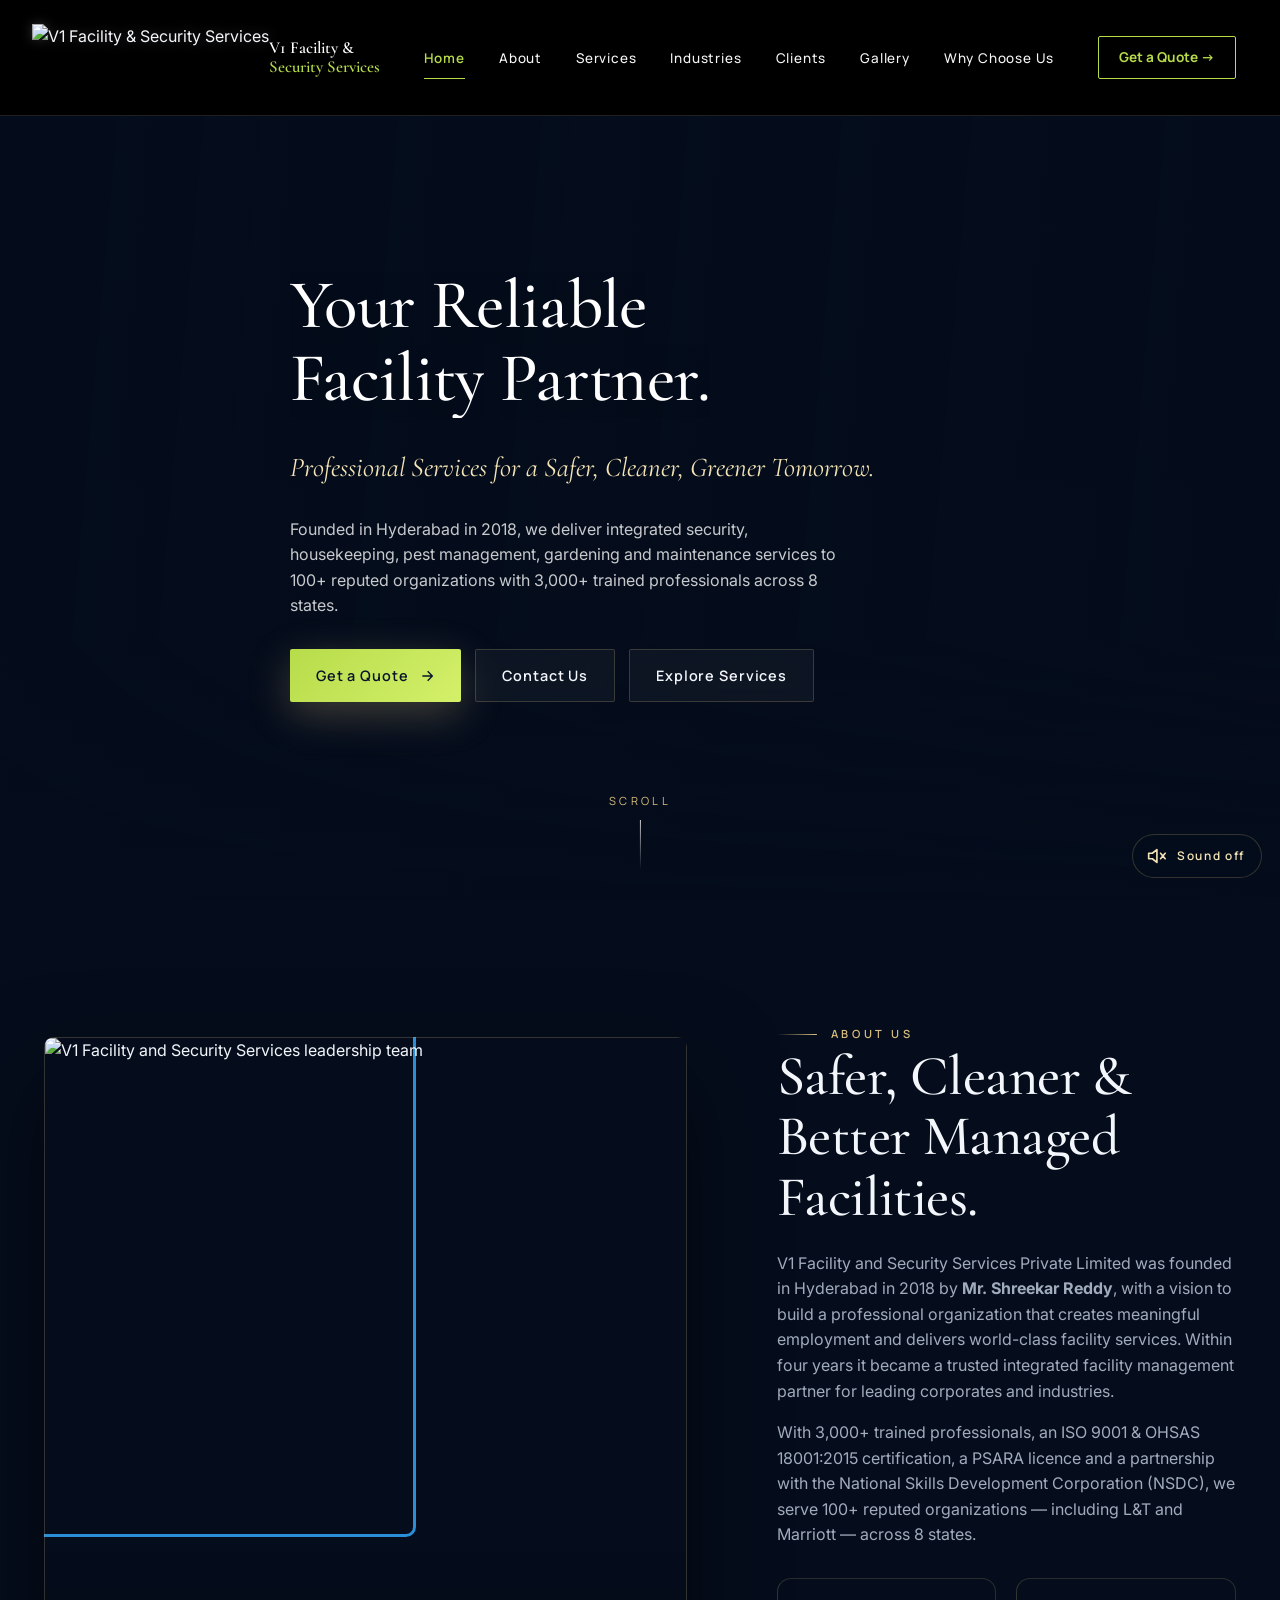
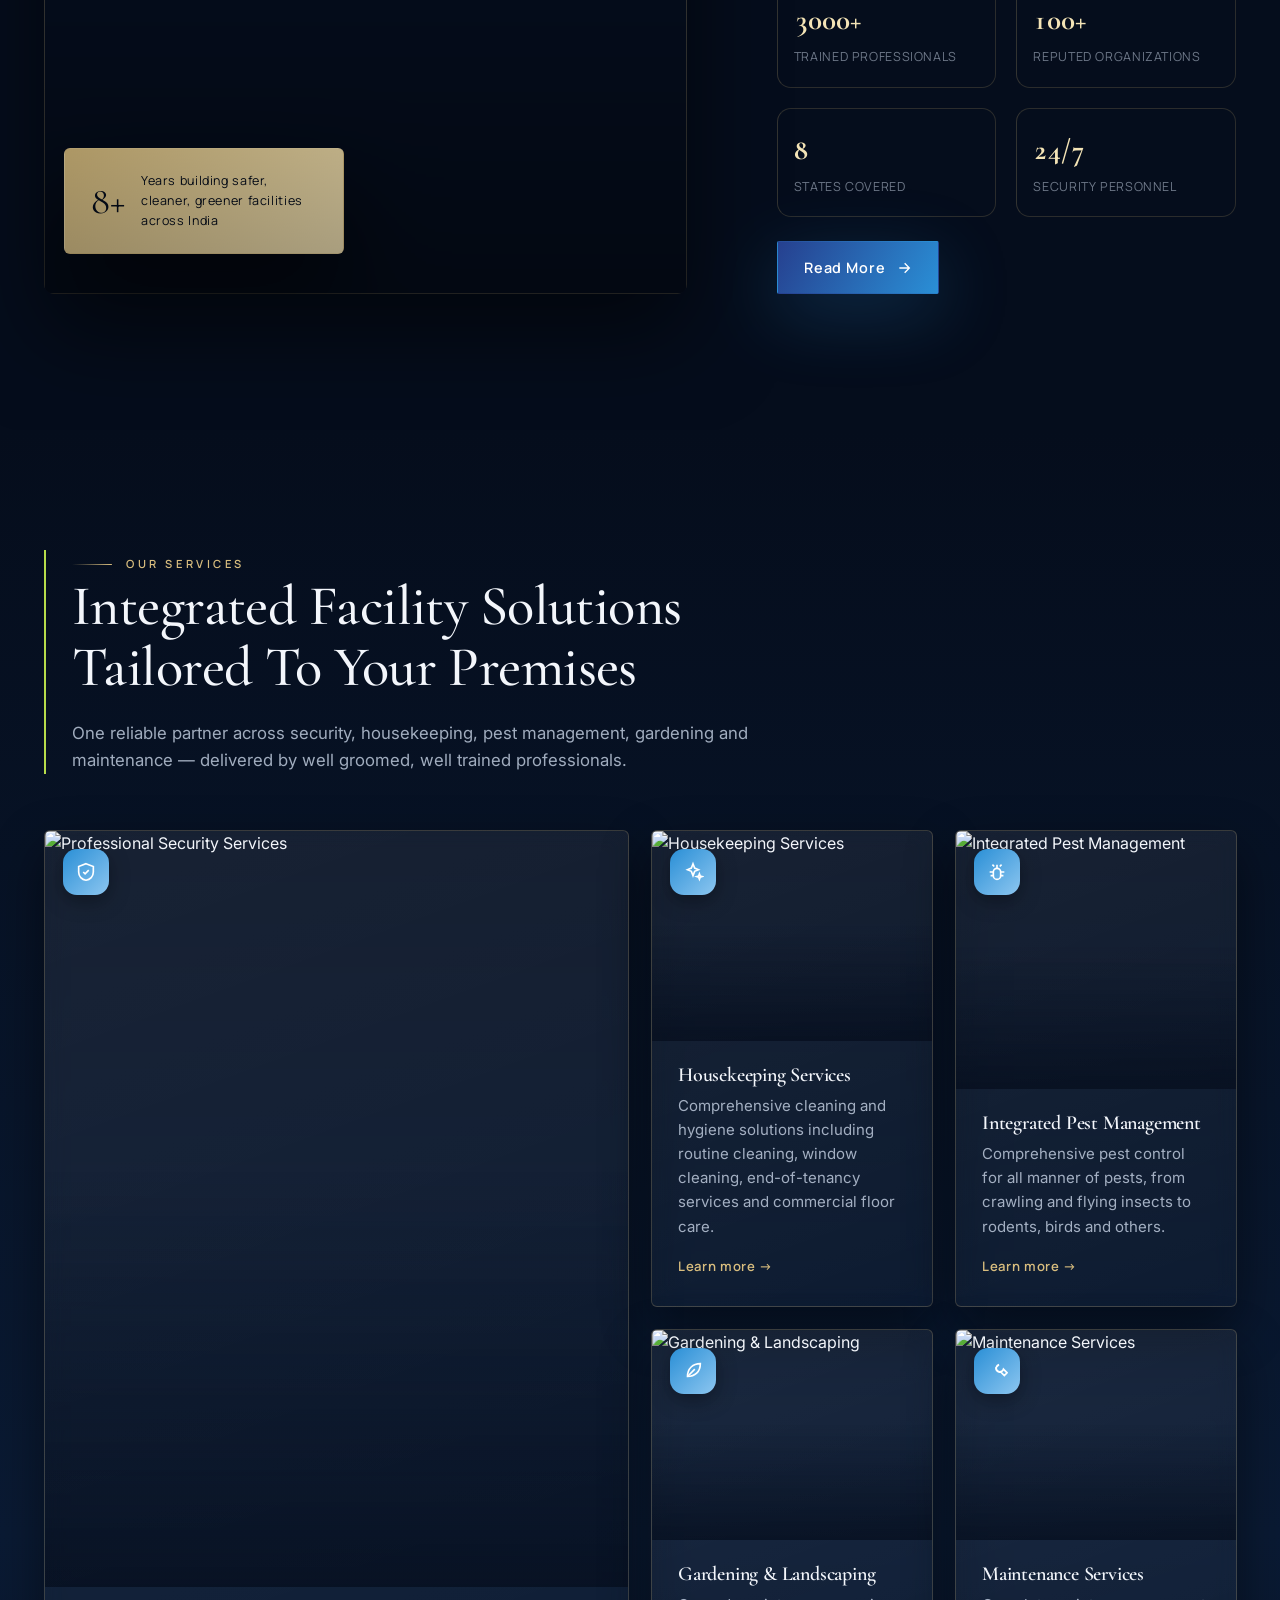
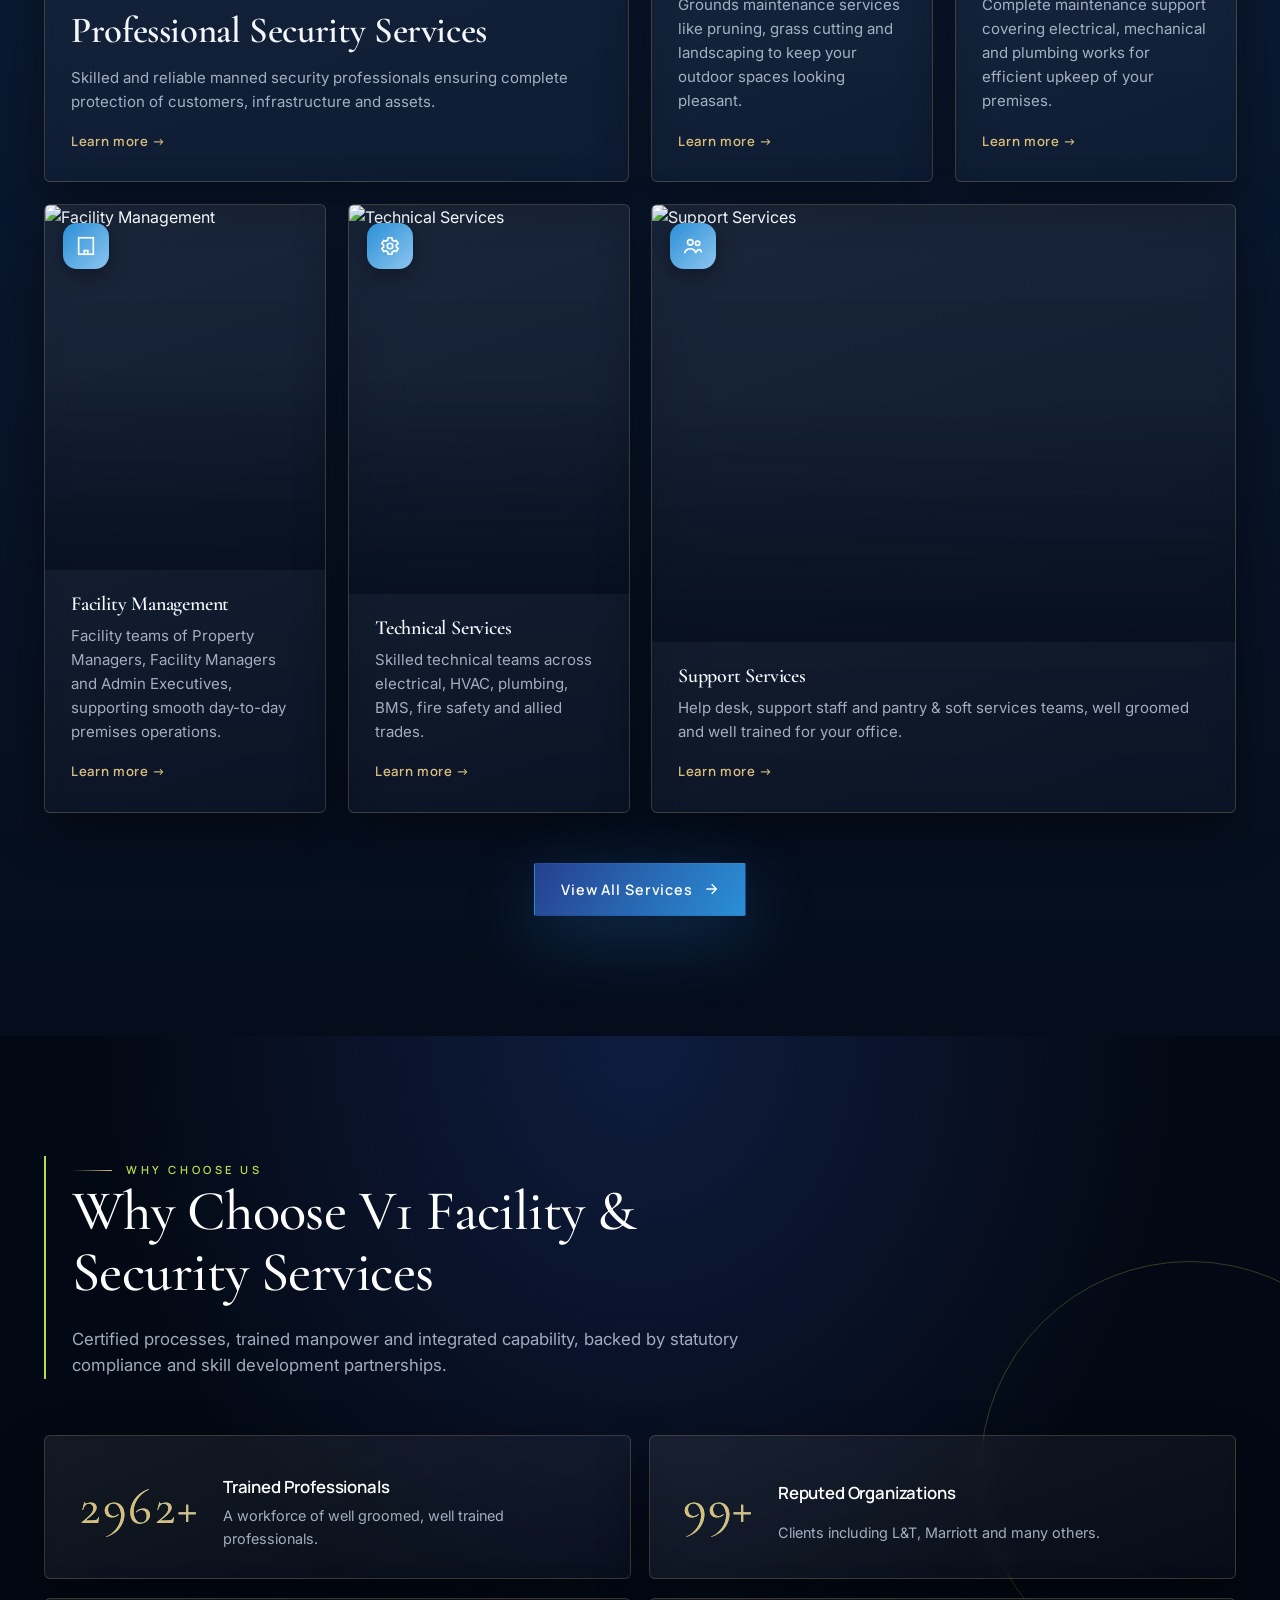
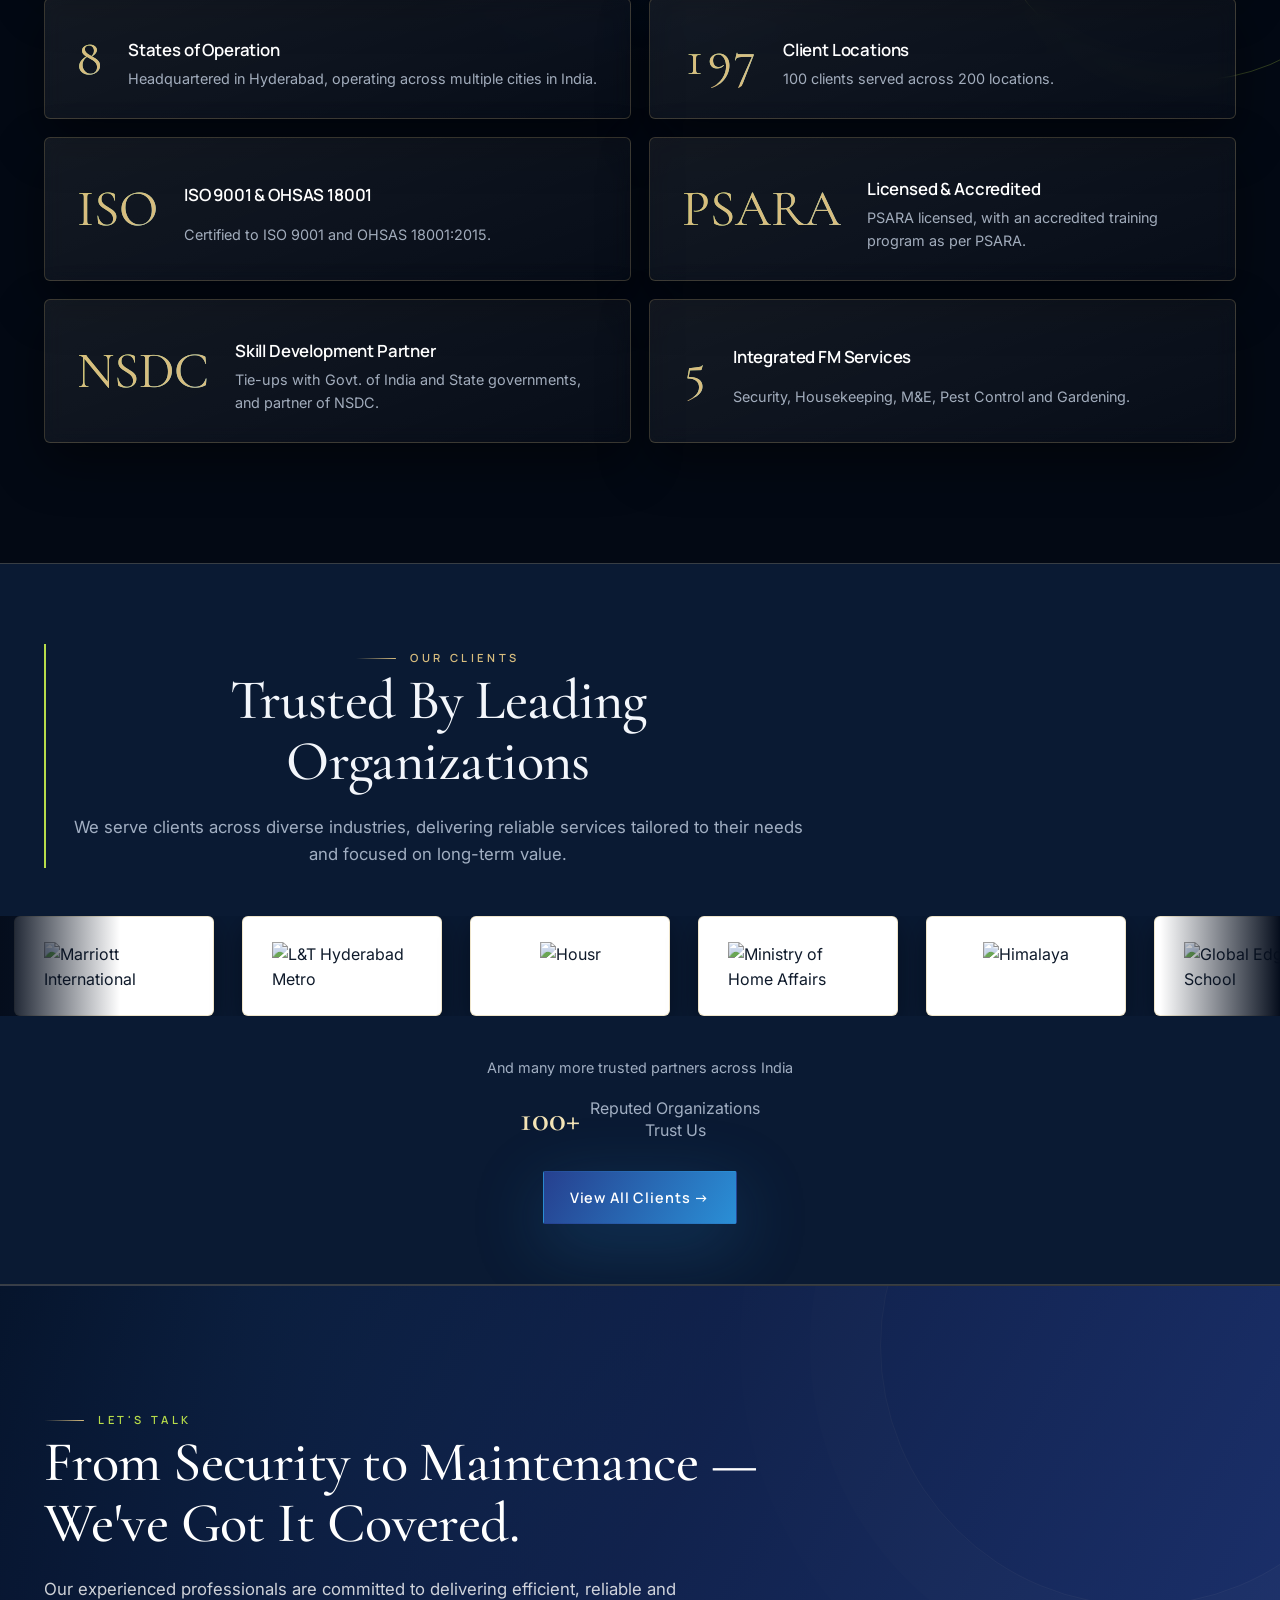
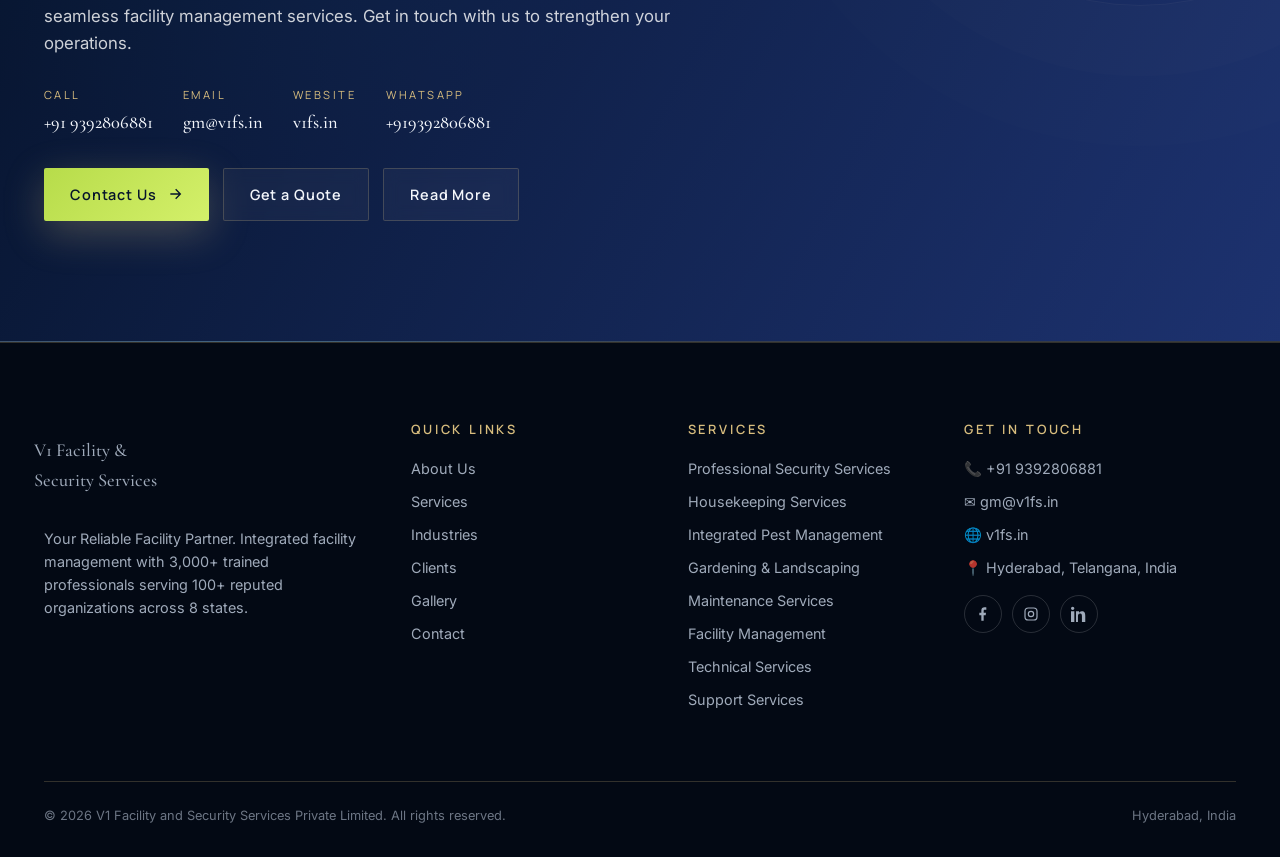
==== commit 52c311f6: "Updated website" ====
--- a/index.html
+++ b/index.html
@@ -27,7 +27,7 @@
   />
 </div>
   <div class="container hero__content">
-    <span class="hero__eyebrow reveal">V1 Facility and Security Services Pvt Ltd</span>
+    
     <h1 class="reveal" data-delay="1">Your Reliable<br/>Facility Partner.</h1>
     <p class="hero__sub reveal" data-delay="2">Professional Services for a Safer, Cleaner, Greener Tomorrow.</p>
     <p class="hero__desc reveal" data-delay="3">Founded in Hyderabad in 2018, we deliver integrated security, housekeeping, pest management, gardening and maintenance services to 100+ reputed organizations with 3,000+ trained professionals across 8 states.</p>
